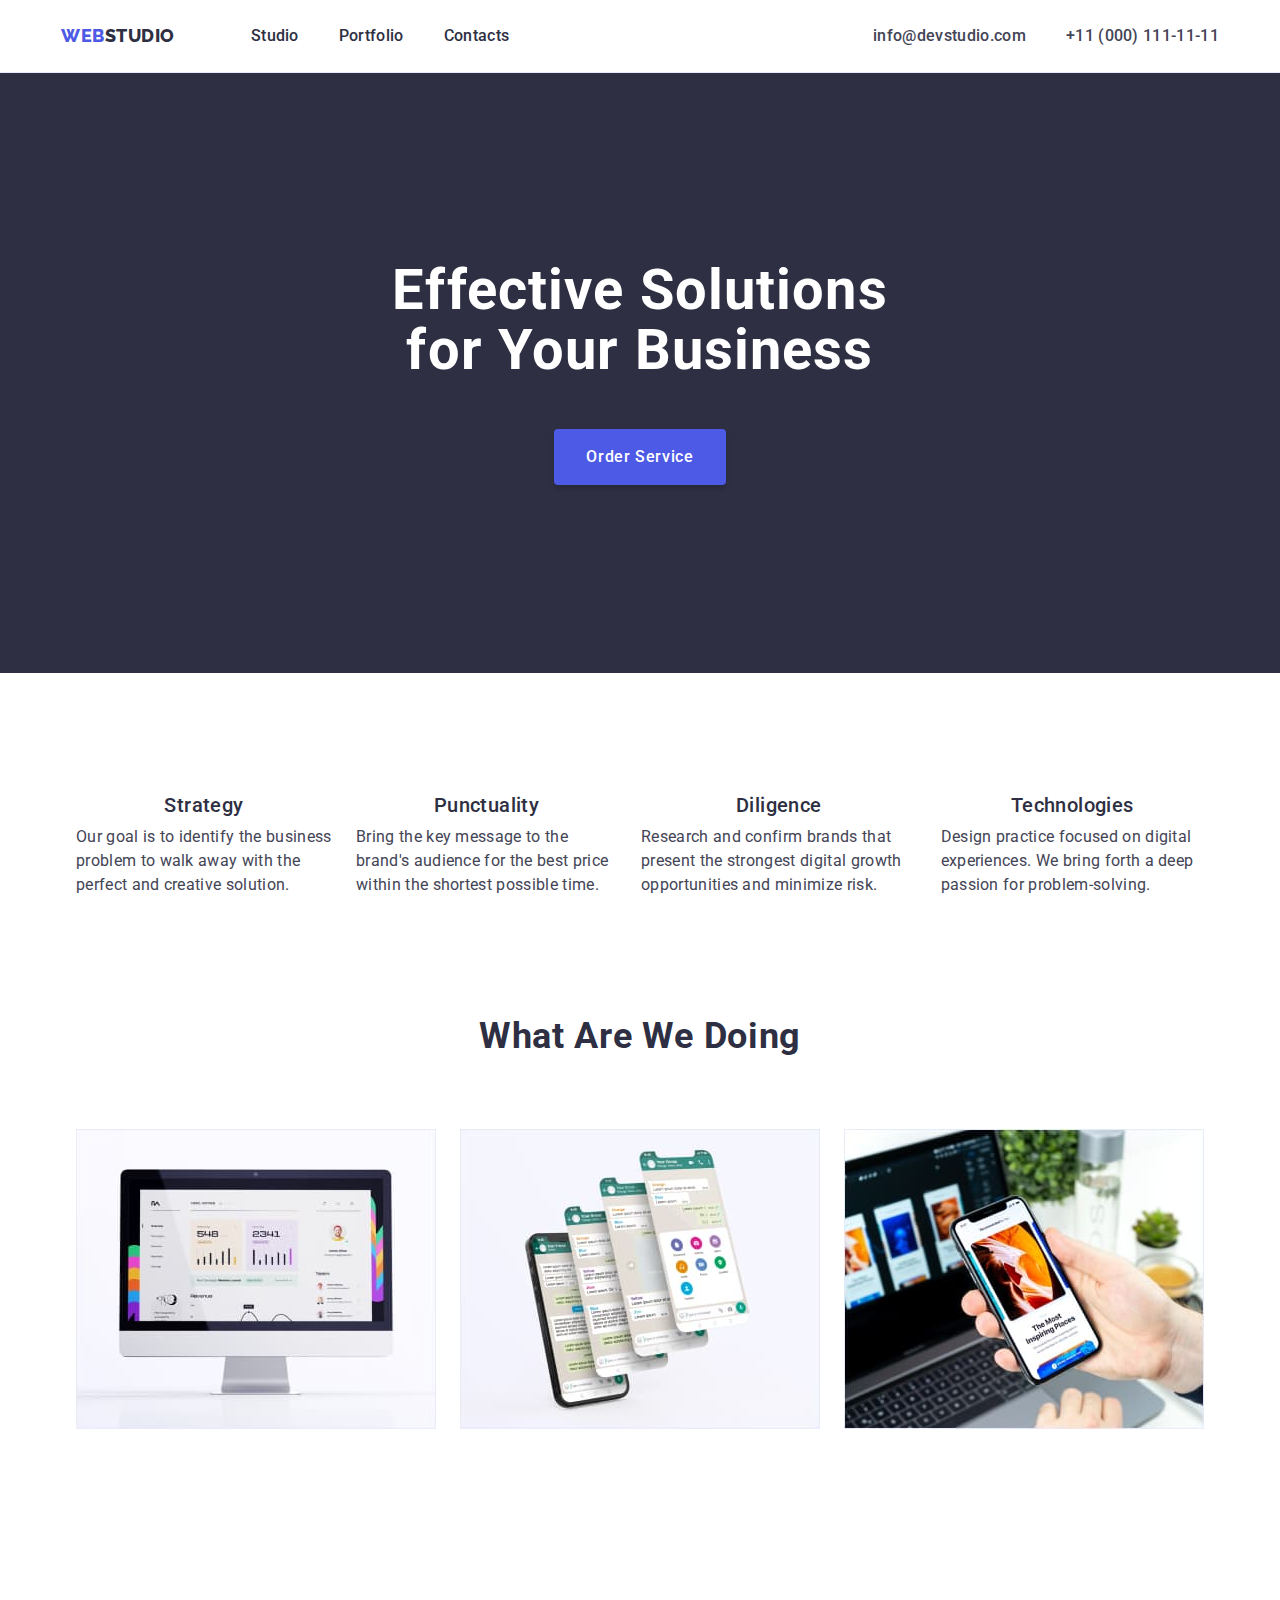
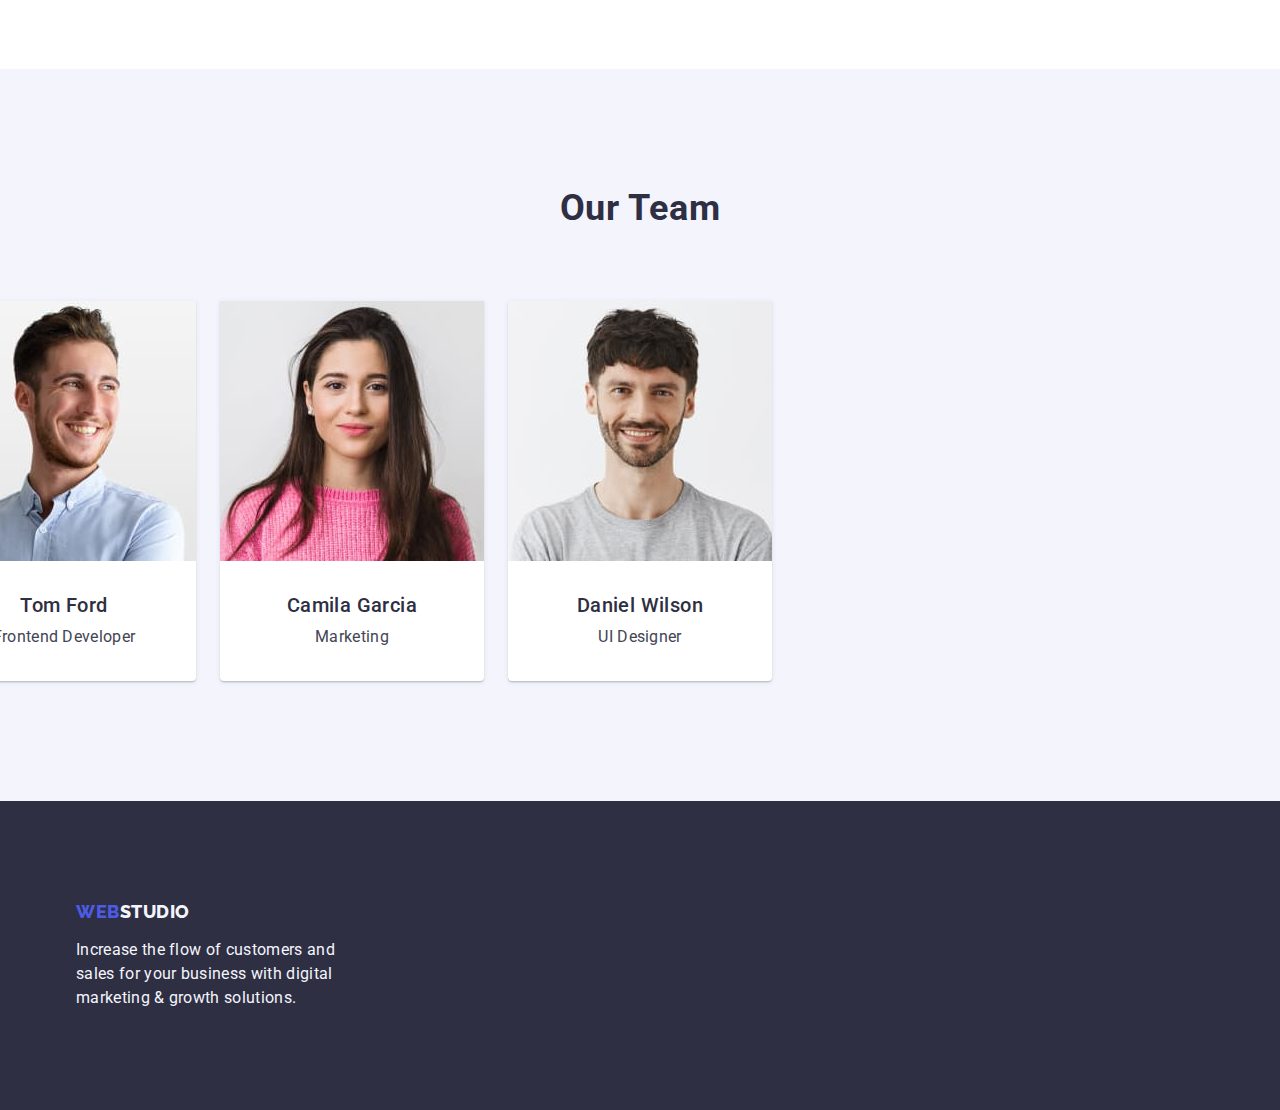
==== index.html @ 5cd938fa "copy footer and headre from index to portfolio" ====
<!DOCTYPE html>
<html lang="en">
  <head>
    <meta charset="UTF-8" />
    <meta name="viewport" content="width=device-width, initial-scale=1.0" />
    <title>Web Studio</title>
    <link
      rel="stylesheet"
      href="https://cdnjs.cloudflare.com/ajax/libs/modern-normalize/2.0.0/modern-normalize.min.css"
      integrity="sha512-4xo8blKMVCiXpTaLzQSLSw3KFOVPWhm/TRtuPVc4WG6kUgjH6J03IBuG7JZPkcWMxJ5huwaBpOpnwYElP/m6wg=="
      crossorigin="anonymous"
      referrerpolicy="no-referrer"
    />
    <link rel="stylesheet" href="./css/styles.css" />
    <link rel="preconnect" href="https://fonts.googleapis.com" />
    <link rel="preconnect" href="https://fonts.gstatic.com" crossorigin />
    <link
      href="https://fonts.googleapis.com/css2?family=Montserrat:wght@300;700&family=Raleway:wght@800&family=Roboto:wght@400;500;700;900&display=swap"
      rel="stylesheet"
    />
  </head>
  <body>
    <header class="header">
      <div class="container all-section header-div">
        <nav class="navi-div">
          <!--LOGO-->
          <a class="logo link" href="./index.html"
            >WEB<span class="logo-studio-header">Studio</span></a
          >

          <!--navigation menu-->

          <ul class="list menu-header-div">
            <li><a class="list-font link" href="./index.html">Studio</a></li>
            <li>
              <a class="list-font link" href="./portfolio.html">Portfolio</a>
            </li>
            <li><a class="list-font link" href="">Contacts</a></li>
          </ul>
        </nav>

        <!--Contact-->
        <address class="adress-list">
          <ul class="list address-flex">
            <li>
              <a class="link-font link" href="mailto:info@devstudio.com"
                >info@devstudio.com</a
              >
            </li>
            <li>
              <a class="link-font link" href="tel:+110001111111"
                >+11 (000) 111-11-11</a
              >
            </li>
          </ul>
        </address>
      </div>
    </header>
    <main>
      <!-- hero image -->
      <section class="section-hero">
        <div class="container">
          <h1 class="fontshone">Effective Solutions<br />for Your Business</h1>
          <button class="button button-position" type="button">
            Order Service
          </button>
        </div>
      </section>

      <!-- Section 1-->
      <section class="section-what-we-use">
        <div class="container all-section">
          <h2 class="visually-hidden">What we use</h2>
          <ul class="list list-section1-flex">
            <li class="li-what-we-use">
              <h3 class="fontshthre">Strategy</h3>
              <p class="p-font">
                Our goal is to identify the business problem to walk away with
                the perfect and creative solution.
              </p>
            </li>
            <li class="li-what-we-use">
              <h3 class="fontshthre">Punctuality</h3>
              <p class="p-font">
                Bring the key message to the brand's audience for the best price
                within the shortest possible time.
              </p>
            </li>
            <li class="li-what-we-use">
              <h3 class="fontshthre">Diligence</h3>
              <p class="p-font">
                Research and confirm brands that present the strongest digital
                growth opportunities and minimize risk.
              </p>
            </li>
            <li class="li-what-we-use">
              <h3 class="fontshthre">Technologies</h3>
              <p class="p-font">
                Design practice focused on digital experiences. We bring forth a
                deep passion for problem-solving.
              </p>
            </li>
          </ul>
        </div>
      </section>

      <!-- Section 2-->
      <section class="section-what-are-we-doing">
        <div class="container">
          <h2 class="fontshtwo">What are we doing</h2>
          <ul class="list list-section-two-flex">
            <li class="li-section-two-flex">
              <img
                src="./images/oldmc.jpg"
                alt="Old mac"
                width="360"
                height="300"
              />
            </li>
            <li class="li-section-two-flex">
              <img
                src="./images/samrtphone.jpg"
                alt="Smartphone with diffrent screens"
                width="360"
                height="300"
              />
            </li>
            <li class="li-section-two-flex">
              <img
                src="./images/smartandlap.jpg"
                alt="Laptop nnd smartphone"
                width="360"
                height="300"
              />
            </li>
          </ul>
        </div>
      </section>

      <!-- Section 3-->
      <section class="section-team">
        <div class="container all-section">
          <h2 class="fontshtwo">Our Team</h2>
          <ul class="list list-section-thre-flex">
            <li class="li-section-team list-section3-item-flex">
              <img
                src="./images/mark.jpg"
                alt="smiling dark-haired man with beard and mustache in blue shirt"
                width="264"
                height="260"
              />
              <div class="list-section-threflex-div">
                <h3 class="fontshthre fonts_name_section3">Mark Guerrero</h3>
                <p class="p-in-sectio3">Product Designer</p>
              </div>
            </li>
            <li class="li-section-team list-section3-item-flex">
              <img
                src="./images/tom.jpg"
                alt="smiling brunette in a blue shirt"
                width="264"
                height="260"
              />
              <div class="list-section-threflex-div">
                <h3 class="fontshthre fonts_name_section3">Tom Ford</h3>
                <p class="p-font p-in-sectio3">Frontend Developer</p>
              </div>
            </li>
            <li class="li-section-team list-section3-item-flex">
              <img
                src="./images/camila.jpg"
                alt="brunette with long hair falling to her shoulders in a pink sweater"
                width="264"
                height="260"
              />
              <div class="list-section-threflex-div">
                <h3 class="fontshthre fonts_name_section3">Camila Garcia</h3>
                <p class="p-font p-in-sectio3">Marketing</p>
              </div>
            </li>
            <li class="li-section-team list-section3-item-flex">
              <img
                src="./images/daniel.jpg"
                alt="a dark-haired man with facial hair in a gray T-shirt"
                width="264"
                height="260"
              />
              <div class="list-section-threflex-div">
                <h3 class="fontshthre fonts_name_section3">Daniel Wilson</h3>
                <p class="p-font p-in-sectio3">UI Designer</p>
              </div>
            </li>
          </ul>
        </div>
      </section>
    </main>
    <footer class="fooster-parameters">
      <!--LOGO-->
      <div class="container all-section">
        <a class="logo link-footer" href="./index.html"
          >WEB<span class="logo-studio-fooster">Studio</span></a
        >
        <p class="p-font-fooster">
          Increase the flow of customers and<br />
          sales for your business with digital<br />
          marketing & growth solutions.
        </p>
      </div>
    </footer>
  </body>
</html>
---- css/styles.css ----
:root{
    --color-text:#434455;
    --color-primary-brand: #4D5AE5;
    --color-ressed-state: #404BBF;
    --color-dark:#2E2F42;
    --color-success: #31D0AA;
    --color-subtle-text:#8E8F99;
    --color-accent:#E7E9FC;
    --color-light:#F4F4FD;
    --color-modal-overlay:#2E2F42;
    --color-white-background:#FFFFFF;
    --color-modal-background: #FCFCFC;
    --color-naigation: var(--color-text);
    --color-naigation-action: var(--color-ressed-state);
    --color-filter-button-text: var(--color-primary-brand);
    --color-filter-button-background: var(--color-light);
    --color-tel-and-mail:#434455;
    --color-hover-tel-and-mail: #404BBF;
    --color-links: #2E2F42;
    --color-active-links: #404BBF;
    --color-buttons-text: white;
    --color-buttons-background: #4D5AE5;
    --color-active-buttons-background: #404BBF;
}

* {
    box-sizing: border-box;
    margin: 0;
    padding: 0;
}

body {
    font-family: "Roboto", sans-serif;
    color: var(--color-text);
    background-color: var(--color-white-background);
    text-decoration: none;
}

img {
    display: block;
}

ul,
ol {
    list-style: none;
    margin: 0;
    padding-left: 0;
}
.address-flex{
    display: flex;
    align-items: center;
    justify-content: space-between;
    gap: 40px;
}
.adress-list {
    font-style: normal;
}

.all-section {
    margin: 0px;
    padding-top: 120px;
    padding-bottom: 120px;
}

.button {
    color: var(--color-buttons-text);
    background-color: var(--color-buttons-background);
    font-family: "Roboto", sans-serif;
    font-weight: 500;
    font-size: 16px;
    line-height: 1.5;
    letter-spacing: 0.04em;

}

.button:hover,
.button:focus {
    cursor: pointer;
    background-color: var(--color-active-buttons-background);
}
.button-position{
    display: block;
    min-width: 169px;
    min-height: 56px;
    border: none;
    padding: 16px 32px;
    gap: 10px;
    border-radius: 4px;
    box-shadow: 0px 4px 4px 0px rgba(0, 0, 0, 0.15);
    margin: 48px auto 0 auto;
    cursor: pointer;


    
}

.contacts-telephone-mail {
    font-weight: 500;
    font-size: 16px;
    line-height: 1.5;
    letter-spacing: 0.02em;
    color: var(--color-dark);
}

.contacts-telephone-mail:hover,
.contacts-telephone-mail:focus {
    color: var(--color-hover-tel-and-mail);
}

.container {
    width: 1158px;
    margin: 0 auto;
    padding: 0 15px;
}

.filters-buttons {
    font-family: "Roboto", sans-serif;
    color: var(--color-filter-button-text);
    background-color: var(--color-filter-button-background);
    font-size: 16px;
    line-height: 1.5;
    font-weight: 500;
    letter-spacing: 0.04em;
    text-align: center;
    cursor: pointer;
    padding: 12px 24px;

    border-radius: 4px;
    border: 1px solid var(--CORNFLOWER, #E7E9FC);
   
}

.filters-buttons:hover,
.filters-buttons:focus {
    cursor: pointer;
    color: var(--color-buttons-text);
    background-color: var(--color-active-buttons-background);
    box-shadow: 0px 4px 4px 0px rgba(0, 0, 0, 0.15);
}

.filters-flex{
    display:flex;
    gap:24px;
    justify-content: center;
    padding-bottom: 72px;
}

.fontshone {
    color: var(--color-buttons-text);
    font-weight: 700;
    font-size: 56px;
    line-height: 1.07;
    text-align: center;
    letter-spacing: 0.02em;
    max-width: 496px;
    margin: auto;
    

}

.fontshtwo {
    font-size: 36px;
    line-height: 1.11;
    text-align: center;
    letter-spacing: 0.02em;
    text-transform: capitalize;
    color: var(--color-dark);
    margin-bottom: 72px;
}

.fontshthre {
    font-weight: 500;
    font-size: 20px;
    line-height: 1.2;
    letter-spacing: 0.02em;
    color: var(--color-dark);
    margin-bottom: 8px;
    text-align: center;
}
.fonts-in-title-card,
.fonts_name_section3{
   /* padding-top: 32px;*/
    text-align: center;
}

.fooster-parameters {
    background-color: var(--color-dark);
    padding: 100px 0;
}
.header{
    border-bottom: 1px solid var(--CORNFLOWER, #E7E9FC);
}
.header-div{
    display: flex;
    height: 72px;
    padding: 0px;
    align-items: center;
    justify-content: space-between;
    gap: 332px;
    background: var(--WHITE, #FFF);
}

.li-section-team {
    background-color: var(--color-white-background);
}
.li-what-we-use {
    font-size: 16px;
    line-height: 1.5;
    letter-spacing: 0.02em;
    color: var(--color-text);
    width: calc((100%-72px)/4);
}

.li-section-two-flex{
    width: calc((100%-48px)/3);
}

.link {
    text-decoration: none;
    
}
.link-font {
    font-weight: 500;
    font-size: 16px;
    line-height: 1.5;
    letter-spacing: 0.02em;
    color: var(--color-tel-and-mail);
}

.link-font:focus,
.link-font:hover {
    color: var(--color-hover-tel-and-mail);
}
.link-footer{
    text-decoration: none;
    margin-bottom: 16px;
}
.list {
    list-style-type: none;
}
.list-card{
    border: 1px solid var(--CORNFLOWER, #E7E9FC);
}

.list-font {
    font-weight: 500;
    font-size: 16px;
    line-height: 1.5;
    letter-spacing: 0.02em;
    color: var(--color-dark);
}

.list-font:focus,
.list-font:hover {
    color: var(--color-ressed-state)
}

.list-portfolio-flex{
    display: flex;
    gap: 24px;
    flex-wrap: wrap;
    justify-content: center;

}

.list-section1-flex{
    display: flex;
    justify-content: space-between;
    padding-bottom: 0;
    gap:24px;

}

.list-section-two-flex{
    display: flex;
    gap:24px;
    justify-content: center; 
    padding-bottom: 120px;
}

.list-section-thre-flex{
    display: flex;
    width: calc((100% - 72px) / 4);
    gap: 24px;
    justify-content: center;
    
}
.list-section-threflex-div{
    padding: 32px 0;

}
.list-section3-item-flex{
    display: block;
    border-radius: 0px 0px 4px 4px;
    background: var(--color-white-background);
    box-shadow: 0px 2px 1px 0px rgba(46, 47, 66, 0.08), 0px 1px 1px 0px rgba(46, 47, 66, 0.16), 0px 1px 6px 0px rgba(46, 47, 66, 0.08);
}

.logo {
    font-family: 'Raleway', sans-serif;
    font-size: 18px;
    font-weight: 800;
    line-height: 1.17;
    letter-spacing: 0.03em;
    text-transform: uppercase;

    display: inline-block;
    color: var(--color-primary-brand);
    margin-right: 76px;


}

.logo-studio-header {
    color: var(--color-dark);
}

.logo-studio-fooster {
    color: var(--color-light);
}

.menu-header-div{
        display: inline-flex;
        align-items: flex-start;
        gap: 40px;
}


.navi-div{
    display: inline-flex;
    align-items: center;
    justify-content: space-between;
    padding: 24px 0;
    /*gap: 76px;*/
}



.p-font{
    color: var(--color-text);
    line-height: 1.5;
    letter-spacing: 0.02em;
}

.p-font-fooster{
    color: var(--color-light);
    line-height: 1.5;
    letter-spacing: 0.02em;
}

.p-in-card{
    padding-bottom: 32px;
    text-align: center;
}
.p-in-sectio3{
    color: var(--color-text);
    line-height: 1.5;
    letter-spacing: 0.02em;
    /*padding-bottom: 32px;*/
    text-align: center;
}
.section-hero {
     background-color: var(--color-dark);
     padding: 188px 0;
 
}
.section-team {
    background-color: var(--color-light);
    padding: 120px 0;
}

.section-what-are-we-doing{
    padding-bottom: 120px;
}
.section-what-we-use{
    padding: 120px 0;
}

.visually-hidden:not(:focus):not(:active) {
    clip: rect(0 0 0 0);
    clip-path: inset(100%);
    height: 1px;
    overflow: hidden;
    position: absolute;
    white-space: nowrap;
    width: 1px;
}
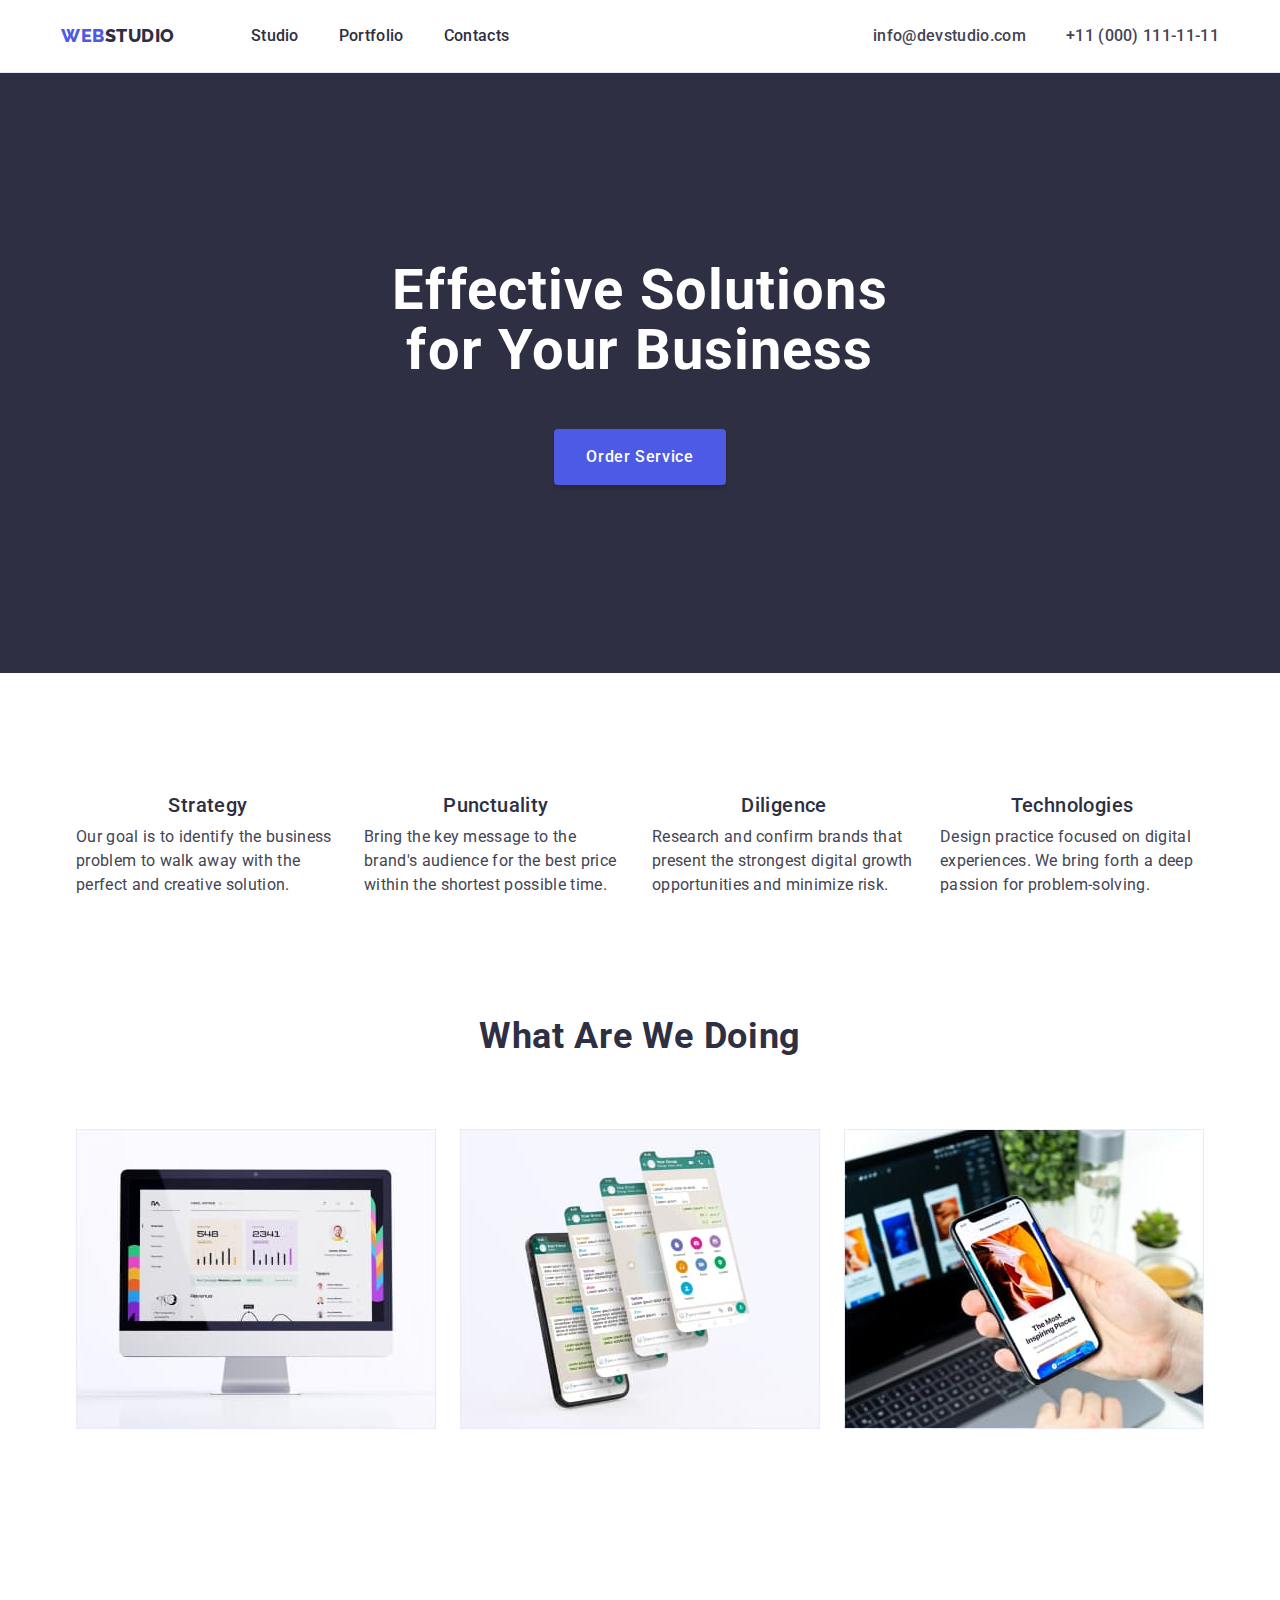
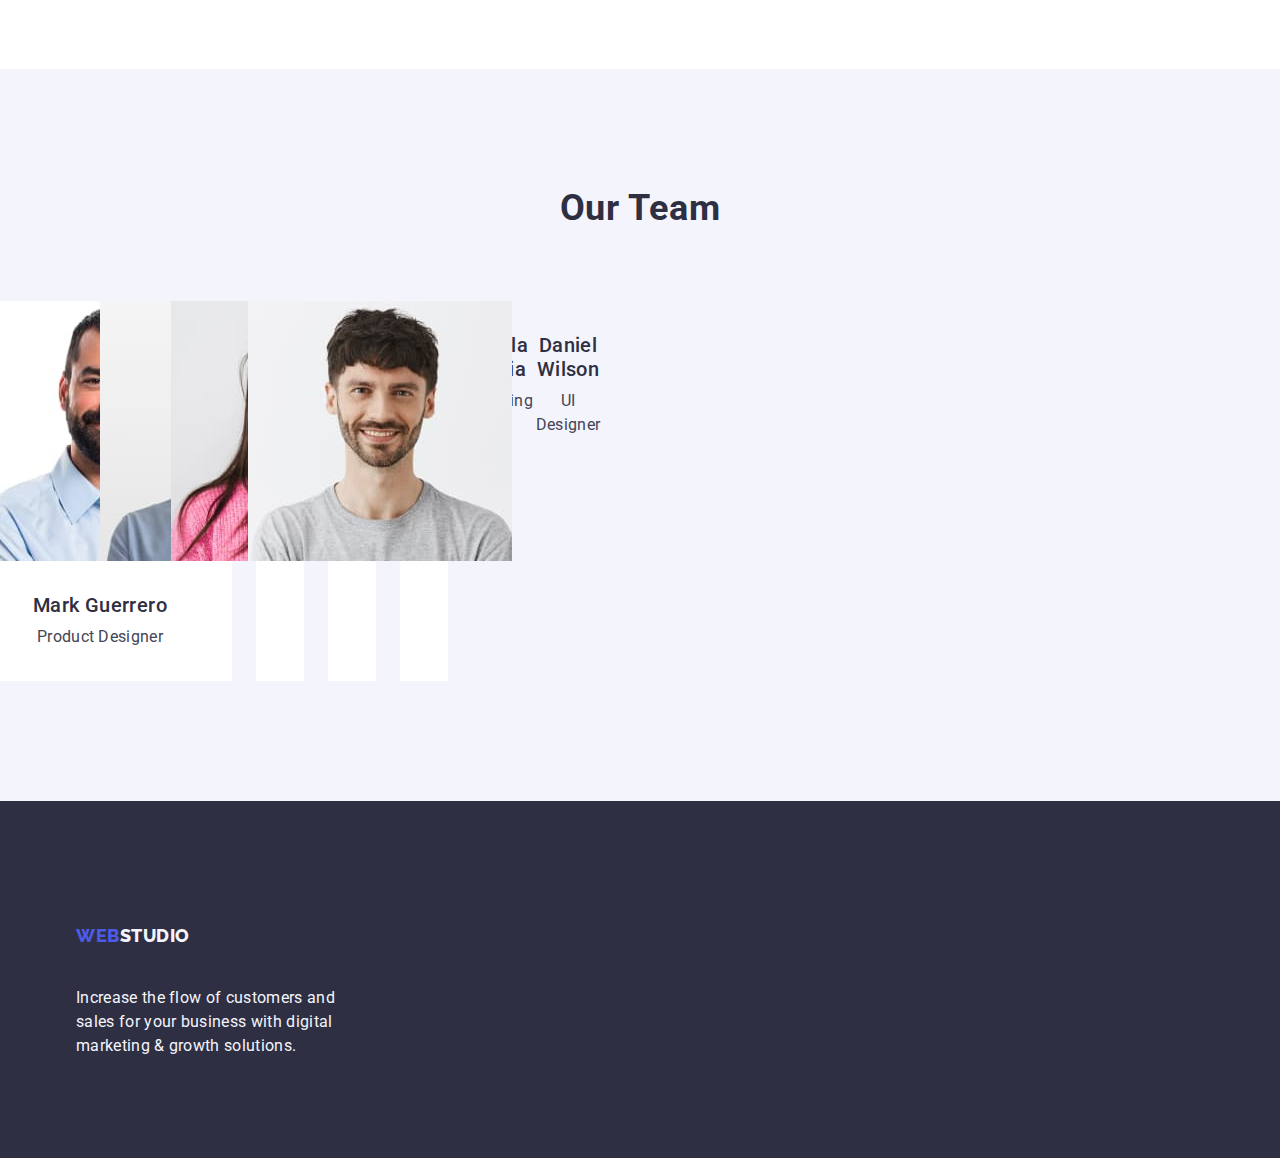
==== commit 9f05b076: "change parameters calc" ====
--- a/index.html
+++ b/index.html
@@ -71,7 +71,7 @@
       <section class="section-what-we-use">
         <div class="container all-section">
           <h2 class="visually-hidden">What we use</h2>
-          <ul class="list list-section1-flex">
+          <ul class="list list-section-one-flex">
             <li class="li-what-we-use">
               <h3 class="fontshthre">Strategy</h3>
               <p class="p-font">
@@ -154,7 +154,7 @@
                 <p class="p-in-sectio3">Product Designer</p>
               </div>
             </li>
-            <li class="li-section-team list-section3-item-flex">
+            <li class="li-section-team list-section-thre-flex">
               <img
                 src="./images/tom.jpg"
                 alt="smiling brunette in a blue shirt"
@@ -166,7 +166,7 @@
                 <p class="p-font p-in-sectio3">Frontend Developer</p>
               </div>
             </li>
-            <li class="li-section-team list-section3-item-flex">
+            <li class="li-section-team list-section-thre-flex">
               <img
                 src="./images/camila.jpg"
                 alt="brunette with long hair falling to her shoulders in a pink sweater"
@@ -178,7 +178,7 @@
                 <p class="p-font p-in-sectio3">Marketing</p>
               </div>
             </li>
-            <li class="li-section-team list-section3-item-flex">
+            <li class="li-section-team list-section-thre-flex">
               <img
                 src="./images/daniel.jpg"
                 alt="a dark-haired man with facial hair in a gray T-shirt"
--- a/css/styles.css
+++ b/css/styles.css
@@ -208,11 +208,11 @@
     line-height: 1.5;
     letter-spacing: 0.02em;
     color: var(--color-text);
-    width: calc((100%-72px)/4);
+    width: calc((100% - 72px) / 4);
 }
 
 .li-section-two-flex{
-    width: calc((100%-48px)/3);
+    width: calc((100% - 48px) / 3);
 }
 
 .link {
@@ -263,7 +263,7 @@
 
 }
 
-.list-section1-flex{
+.list-section-one-flex{
     display: flex;
     justify-content: space-between;
     padding-bottom: 0;
@@ -289,11 +289,12 @@
     padding: 32px 0;
 
 }
-.list-section3-item-flex{
+.list-section-thre-item-flex{
     display: block;
     border-radius: 0px 0px 4px 4px;
     background: var(--color-white-background);
     box-shadow: 0px 2px 1px 0px rgba(46, 47, 66, 0.08), 0px 1px 1px 0px rgba(46, 47, 66, 0.16), 0px 1px 6px 0px rgba(46, 47, 66, 0.08);
+    width: calc((100% - 72px) / 4);
 }
 
 .logo {
@@ -307,6 +308,7 @@
     display: inline-block;
     color: var(--color-primary-brand);
     margin-right: 76px;
+    padding: 24px 0;
 
 
 }
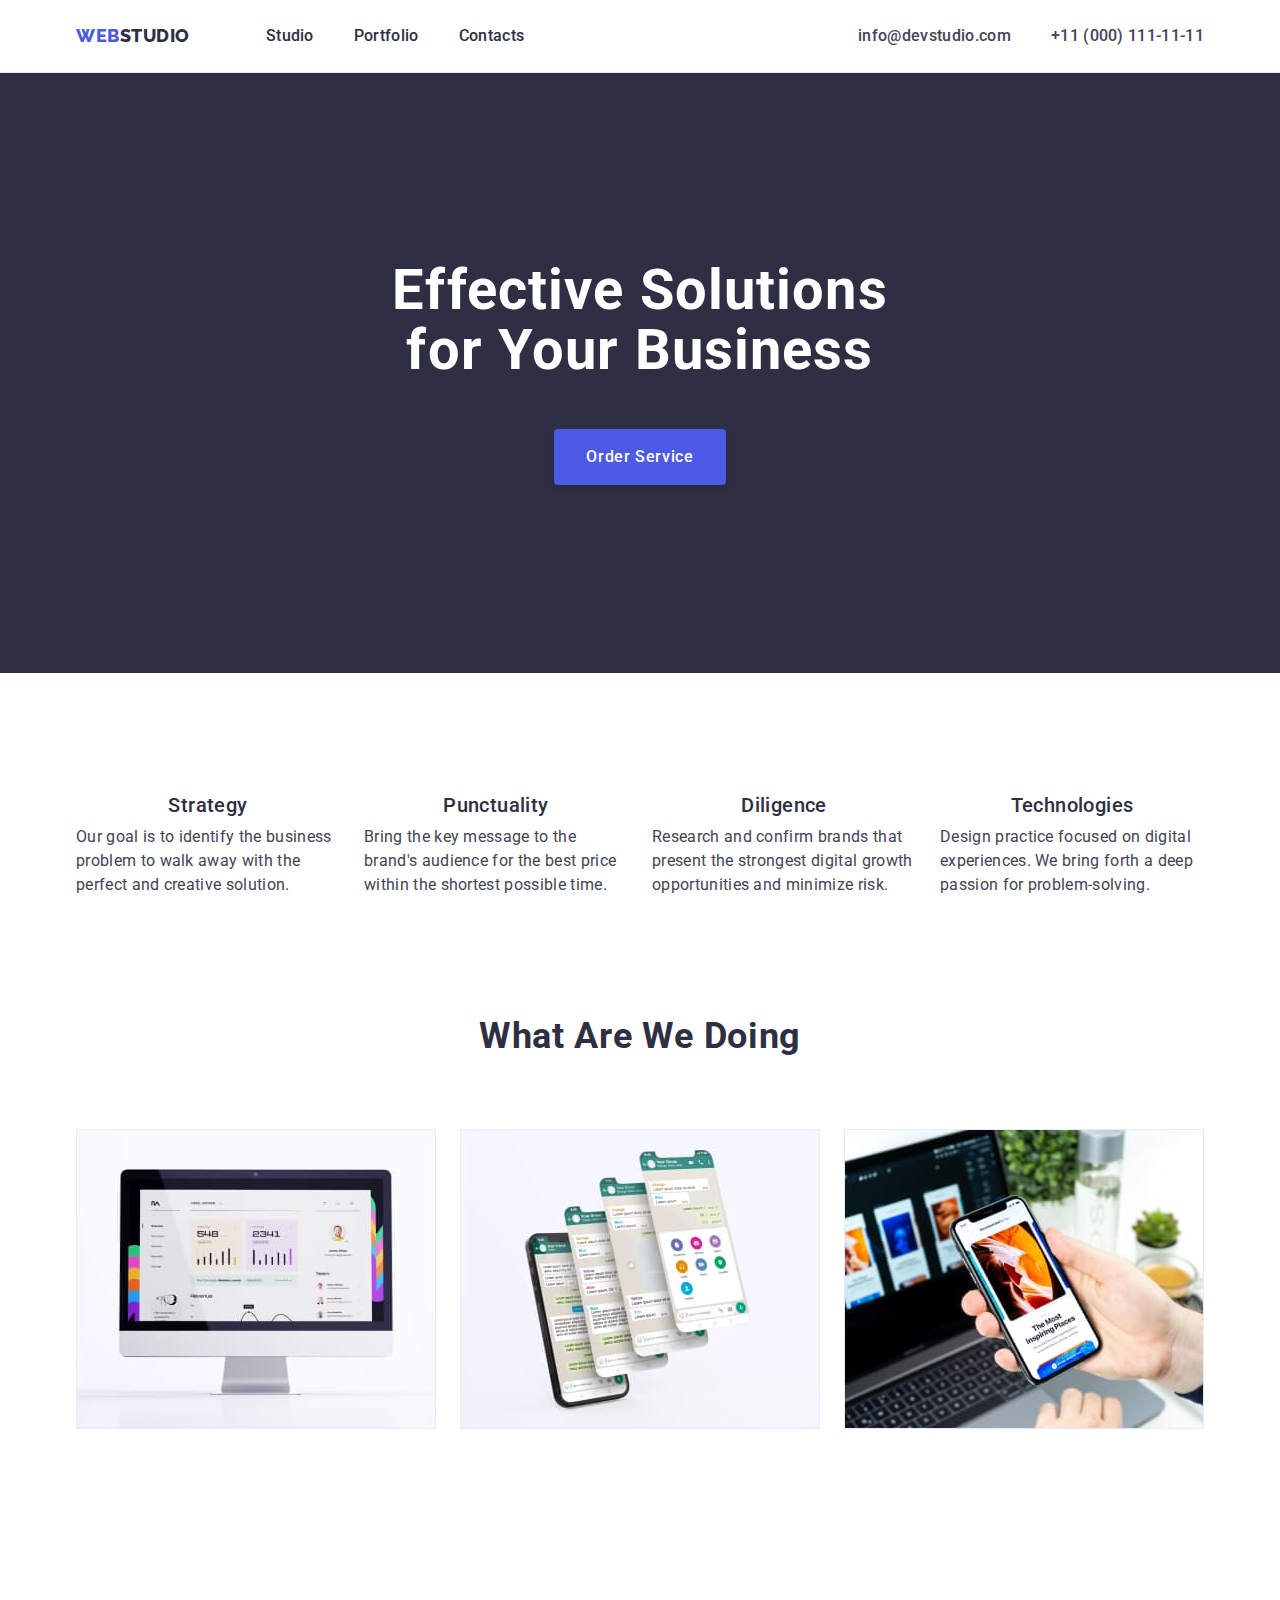
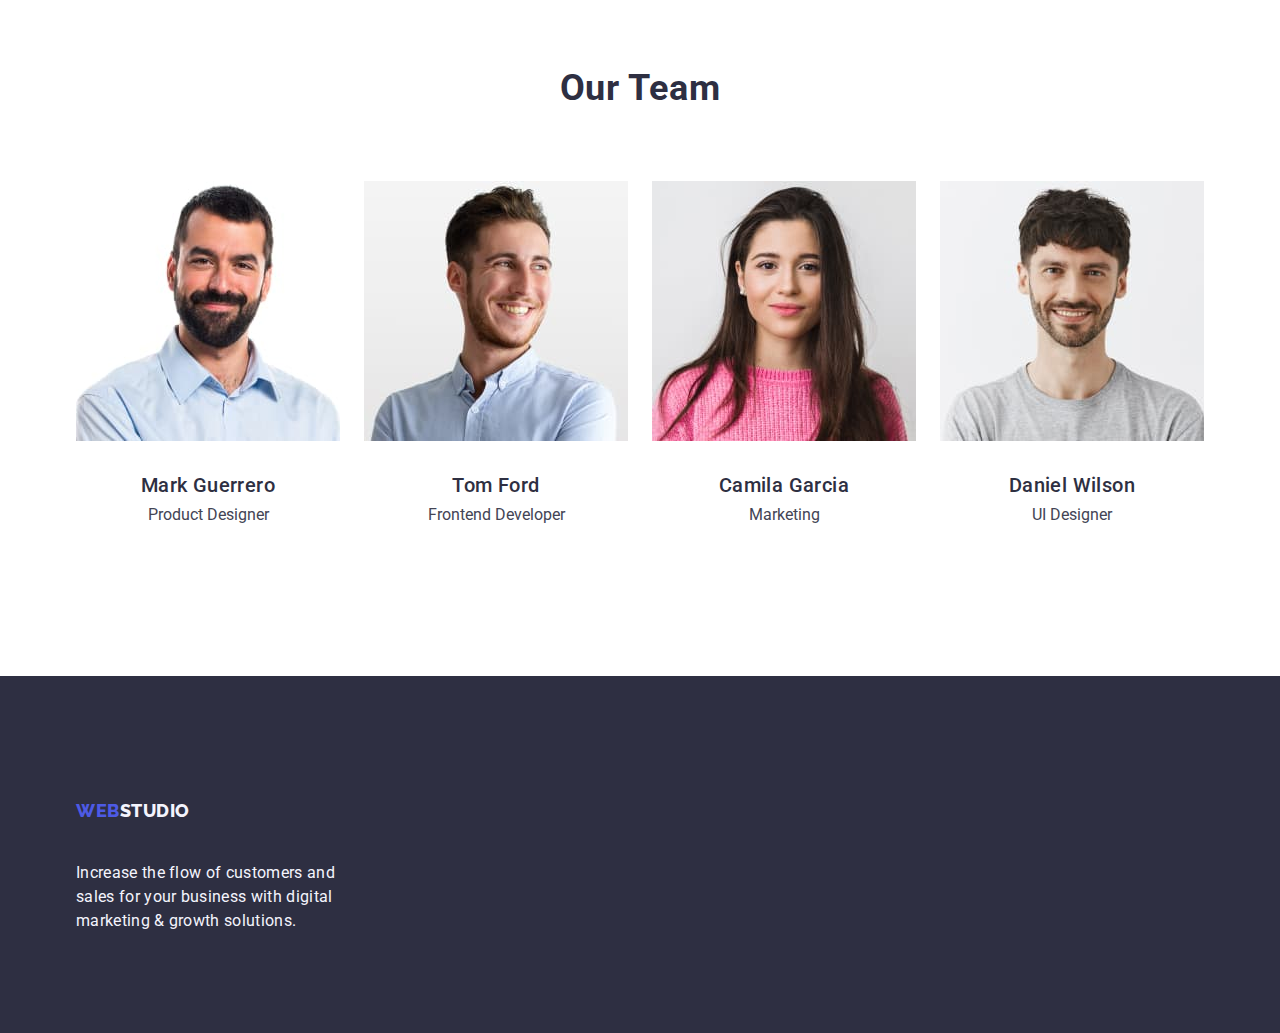
==== commit 41a0aa2f: "Index change css code" ====
--- a/index.html
+++ b/index.html
@@ -70,7 +70,9 @@
       <!-- Section 1-->
       <section class="section-what-we-use">
         <div class="container all-section">
-          <h2 class="visually-hidden">What we use</h2>
+          <div class="visually-hidden">
+            <h2>What we use</h2>
+          </div>
           <ul class="list list-section-one-flex">
             <li class="li-what-we-use">
               <h3 class="fontshthre">Strategy</h3>
@@ -137,20 +139,84 @@
         </div>
       </section>
 
+      <section class="team-section all-section">
+        <div class="container">
+          <h2 class="fontshtwo">Our Team</h2>
+          <ul class="team-gallery-grid flex-grid">
+            <li class="team-li-flex-grid">
+              <img
+                src="./images/mark.jpg"
+                alt="smiling dark-haired man with beard and mustache in blue shirt"
+                width="264"
+                height="260"
+              />
+              <div class="team-div-li-felx-grid">
+                <h3 class="fontshthre team-h3-div-li-flex-grid">
+                  Mark Guerrero
+                </h3>
+                <p class="team-p-div-li-felx-grid">Product Designer</p>
+              </div>
+            </li>
+            <li class="team-li-flex-grid">
+              <img
+                src="./images/tom.jpg"
+                alt="smiling brunette in a blue shirt"
+                width="264"
+                height="260"
+              />
+              <div class="team-div-li-felx-grid">
+                <h3 class="fontshthre fonts_name_section-thre">Tom Ford</h3>
+                <p class="team-p-div-li-felx-grid">Frontend Developer</p>
+              </div>
+            </li>
+            <li class="team-li-flex-grid">
+              <img
+                src="./images/camila.jpg"
+                alt="brunette with long hair falling to her shoulders in a pink sweater"
+                width="264"
+                height="260"
+              />
+              <div class="team-div-li-felx-grid">
+                <h3 class="fontshthre fonts_name_section-thre">
+                  Camila Garcia
+                </h3>
+                <p class="team-p-div-li-felx-grid">Marketing</p>
+              </div>
+            </li>
+            <li class="team-li-flex-grid">
+              <img
+                src="./images/daniel.jpg"
+                alt="a dark-haired man with facial hair in a gray T-shirt"
+                width="264"
+                height="260"
+              />
+              <div class="team-div-li-felx-grid">
+                <h3 class="fontshthre fonts_name_section-thre">
+                  Daniel Wilson
+                </h3>
+                <p class="team-p-div-li-felx-grid">UI Designer</p>
+              </div>
+            </li>
+          </ul>
+        </div>
+      </section>
+
       <!-- Section 3-->
-      <section class="section-team">
+      <!-- <section class="section-team">
         <div class="container all-section">
           <h2 class="fontshtwo">Our Team</h2>
           <ul class="list list-section-thre-flex">
-            <li class="li-section-team list-section3-item-flex">
+            <li class="li-section-team list-section-thre-flex">
               <img
                 src="./images/mark.jpg"
                 alt="smiling dark-haired man with beard and mustache in blue shirt"
                 width="264"
                 height="260"
               />
-              <div class="list-section-threflex-div">
-                <h3 class="fontshthre fonts_name_section3">Mark Guerrero</h3>
+              <div class="list-section-thre-flex-div">
+                <h3 class="fontshthre fonts_name_section-thre">
+                  Mark Guerrero
+                </h3>
                 <p class="p-in-sectio3">Product Designer</p>
               </div>
             </li>
@@ -161,8 +227,8 @@
                 width="264"
                 height="260"
               />
-              <div class="list-section-threflex-div">
-                <h3 class="fontshthre fonts_name_section3">Tom Ford</h3>
+              <div class="list-section-thre-flex-div">
+                <h3 class="fontshthre fonts_name_section-thre">Tom Ford</h3>
                 <p class="p-font p-in-sectio3">Frontend Developer</p>
               </div>
             </li>
@@ -173,8 +239,10 @@
                 width="264"
                 height="260"
               />
-              <div class="list-section-threflex-div">
-                <h3 class="fontshthre fonts_name_section3">Camila Garcia</h3>
+              <div class="list-section-thre-flex-div">
+                <h3 class="fontshthre fonts_name_section-thre">
+                  Camila Garcia
+                </h3>
                 <p class="p-font p-in-sectio3">Marketing</p>
               </div>
             </li>
@@ -185,15 +253,17 @@
                 width="264"
                 height="260"
               />
-              <div class="list-section-threflex-div">
-                <h3 class="fontshthre fonts_name_section3">Daniel Wilson</h3>
+              <div class="list-section-thre-flex-div">
+                <h3 class="fontshthre fonts_name_section-thre">
+                  Daniel Wilson
+                </h3>
                 <p class="p-font p-in-sectio3">UI Designer</p>
               </div>
             </li>
           </ul>
         </div>
       </section>
-    </main>
+    --></main>
     <footer class="fooster-parameters">
       <!--LOGO-->
       <div class="container all-section">
--- a/css/styles.css
+++ b/css/styles.css
@@ -126,7 +126,7 @@
     padding: 12px 24px;
 
     border-radius: 4px;
-    border: 1px solid var(--CORNFLOWER, #E7E9FC);
+    border: 1px solid var(--color-accent, #E7E9FC);
    
 }
 
@@ -177,8 +177,7 @@
     margin-bottom: 8px;
     text-align: center;
 }
-.fonts-in-title-card,
-.fonts_name_section3{
+.fonts-in-title-card{
    /* padding-top: 32px;*/
     text-align: center;
 }
@@ -188,21 +187,21 @@
     padding: 100px 0;
 }
 .header{
-    border-bottom: 1px solid var(--CORNFLOWER, #E7E9FC);
+    border-bottom: 1px solid var(--color-accent, #E7E9FC);
 }
 .header-div{
     display: flex;
     height: 72px;
-    padding: 0px;
     align-items: center;
     justify-content: space-between;
     gap: 332px;
-    background: var(--WHITE, #FFF);
-}
-
+    background: var(--color-white-background, #FFF);
+}
+/*
 .li-section-team {
     background-color: var(--color-white-background);
-}
+}*/
+
 .li-what-we-use {
     font-size: 16px;
     line-height: 1.5;
@@ -239,7 +238,7 @@
     list-style-type: none;
 }
 .list-card{
-    border: 1px solid var(--CORNFLOWER, #E7E9FC);
+    border: 1px solid var(--color-accent, #E7E9FC);
 }
 
 .list-font {
@@ -248,6 +247,8 @@
     line-height: 1.5;
     letter-spacing: 0.02em;
     color: var(--color-dark);
+    padding: 24px 0;
+
 }
 
 .list-font:focus,
@@ -277,25 +278,27 @@
     justify-content: center; 
     padding-bottom: 120px;
 }
-
+/*
 .list-section-thre-flex{
     display: flex;
     width: calc((100% - 72px) / 4);
     gap: 24px;
     justify-content: center;
     
-}
-.list-section-threflex-div{
+}*/
+/*
+.list-section-thre-flex-div{
     padding: 32px 0;
 
-}
+}*/
+
+/*
 .list-section-thre-item-flex{
     display: block;
     border-radius: 0px 0px 4px 4px;
     background: var(--color-white-background);
     box-shadow: 0px 2px 1px 0px rgba(46, 47, 66, 0.08), 0px 1px 1px 0px rgba(46, 47, 66, 0.16), 0px 1px 6px 0px rgba(46, 47, 66, 0.08);
-    width: calc((100% - 72px) / 4);
-}
+   }*/
 
 .logo {
     font-family: 'Raleway', sans-serif;
@@ -354,13 +357,16 @@
     padding-bottom: 32px;
     text-align: center;
 }
+
+/*
 .p-in-sectio3{
     color: var(--color-text);
     line-height: 1.5;
     letter-spacing: 0.02em;
-    /*padding-bottom: 32px;*/
-    text-align: center;
-}
+    text-align: center;
+}
+*/
+
 .section-hero {
      background-color: var(--color-dark);
      padding: 188px 0;
@@ -377,6 +383,49 @@
 .section-what-we-use{
     padding: 120px 0;
 }
+.flex-grid {
+    --col-count: 3;
+    --gap-cont: calc(var(--col-count)-1);
+    --gap: 24px;
+
+    display: flex;
+    flex-wrap: wrap;
+    gap: var(--gap);
+}
+.team-section{
+    padding-top: 0;
+}
+
+.team-gallery-flex-grid{
+    --col-cont: 4;
+    width: 100%;
+    max-width: 100%;
+    height: auto;
+
+
+}
+.flex-grid > li {
+    flex-basis: calc((100% - var(--gap-cont) * var(--gap))/var(--col-count));
+    border-radius: 0px 0px 4px 4px;
+}
+.team-li-flex-grid{
+    flex-basis: calc((100% - var(--gap-cont) * var(--gap))/var(--col-count));
+    border-radius: 0px 0px 4px 4px;
+}
+
+
+.team-div-li-felx-grid {
+    padding: 32px 0px;
+
+}
+.team-h3-div-li-flex-grid {
+    text-align: center;
+    margin-bottom: 8px;
+}
+.team-p-div-li-felx-grid {
+    text-align: center;
+}
+
 
 .visually-hidden:not(:focus):not(:active) {
     clip: rect(0 0 0 0);
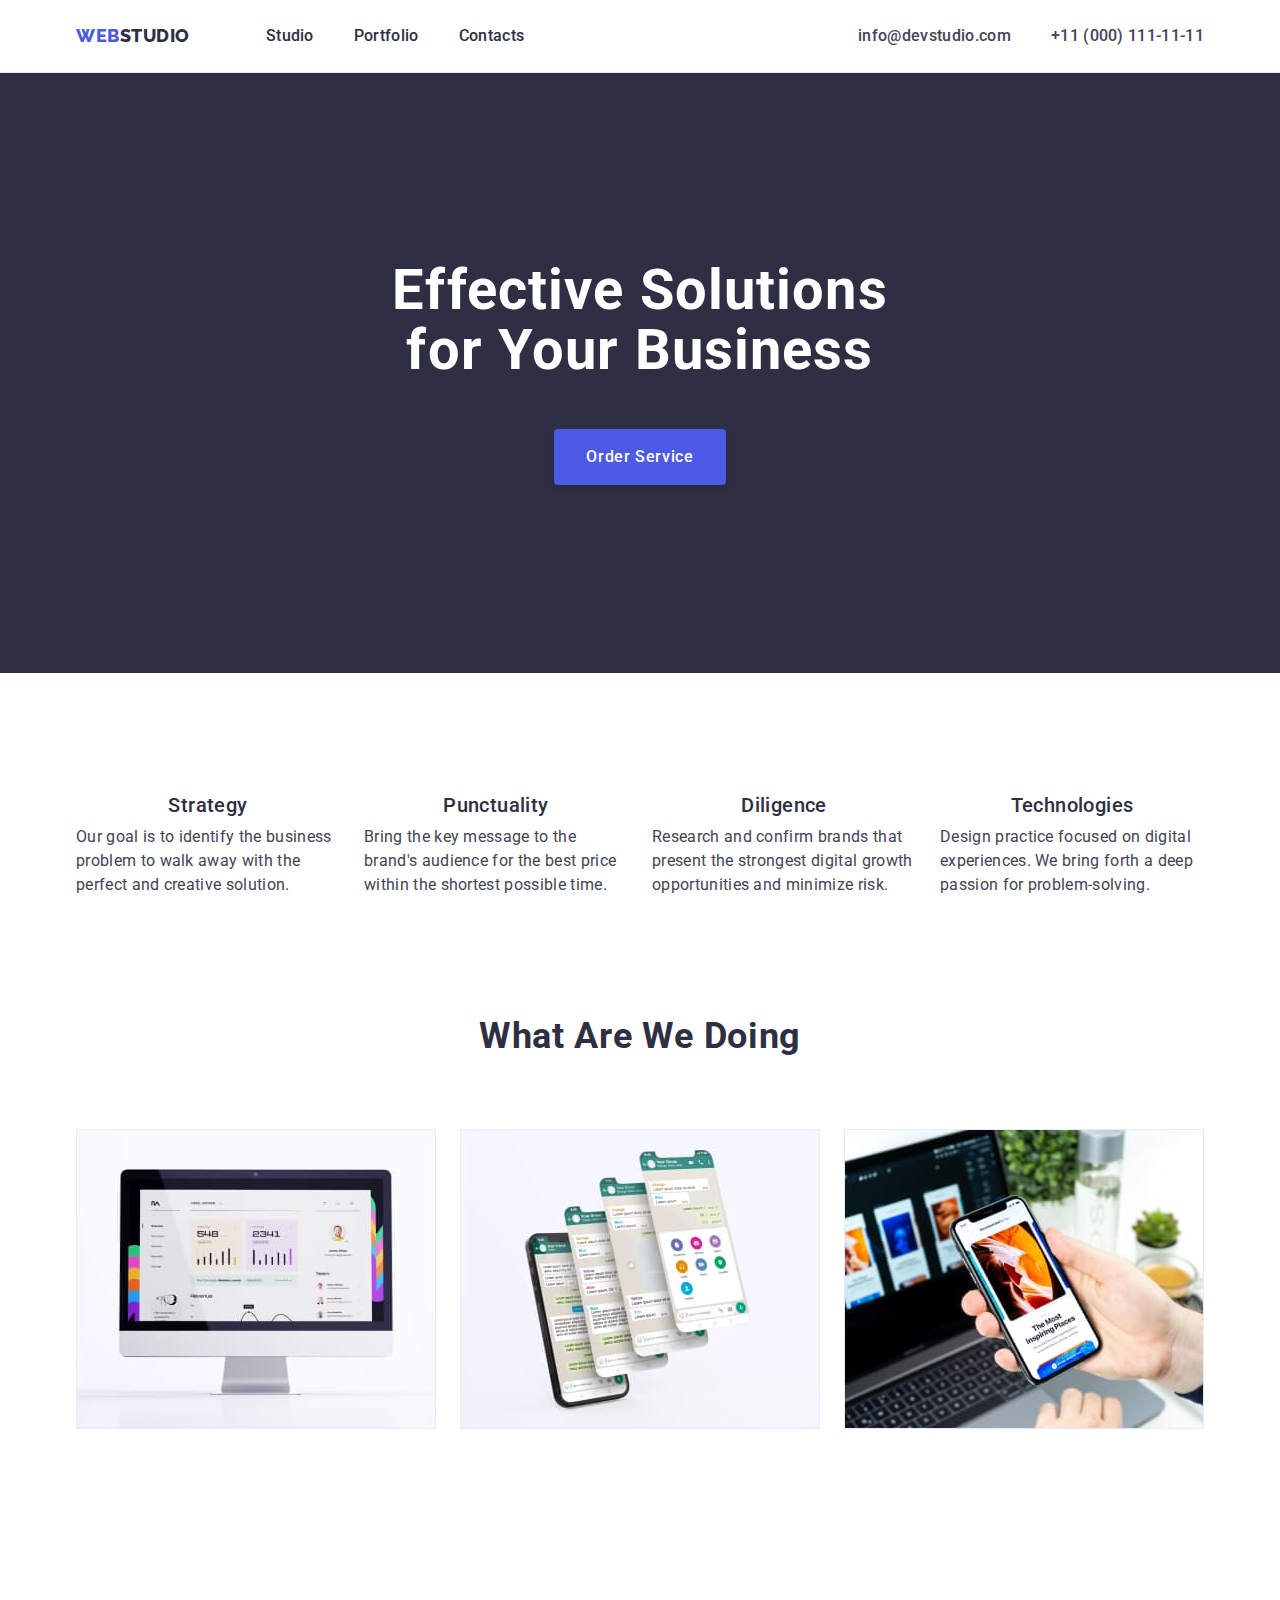
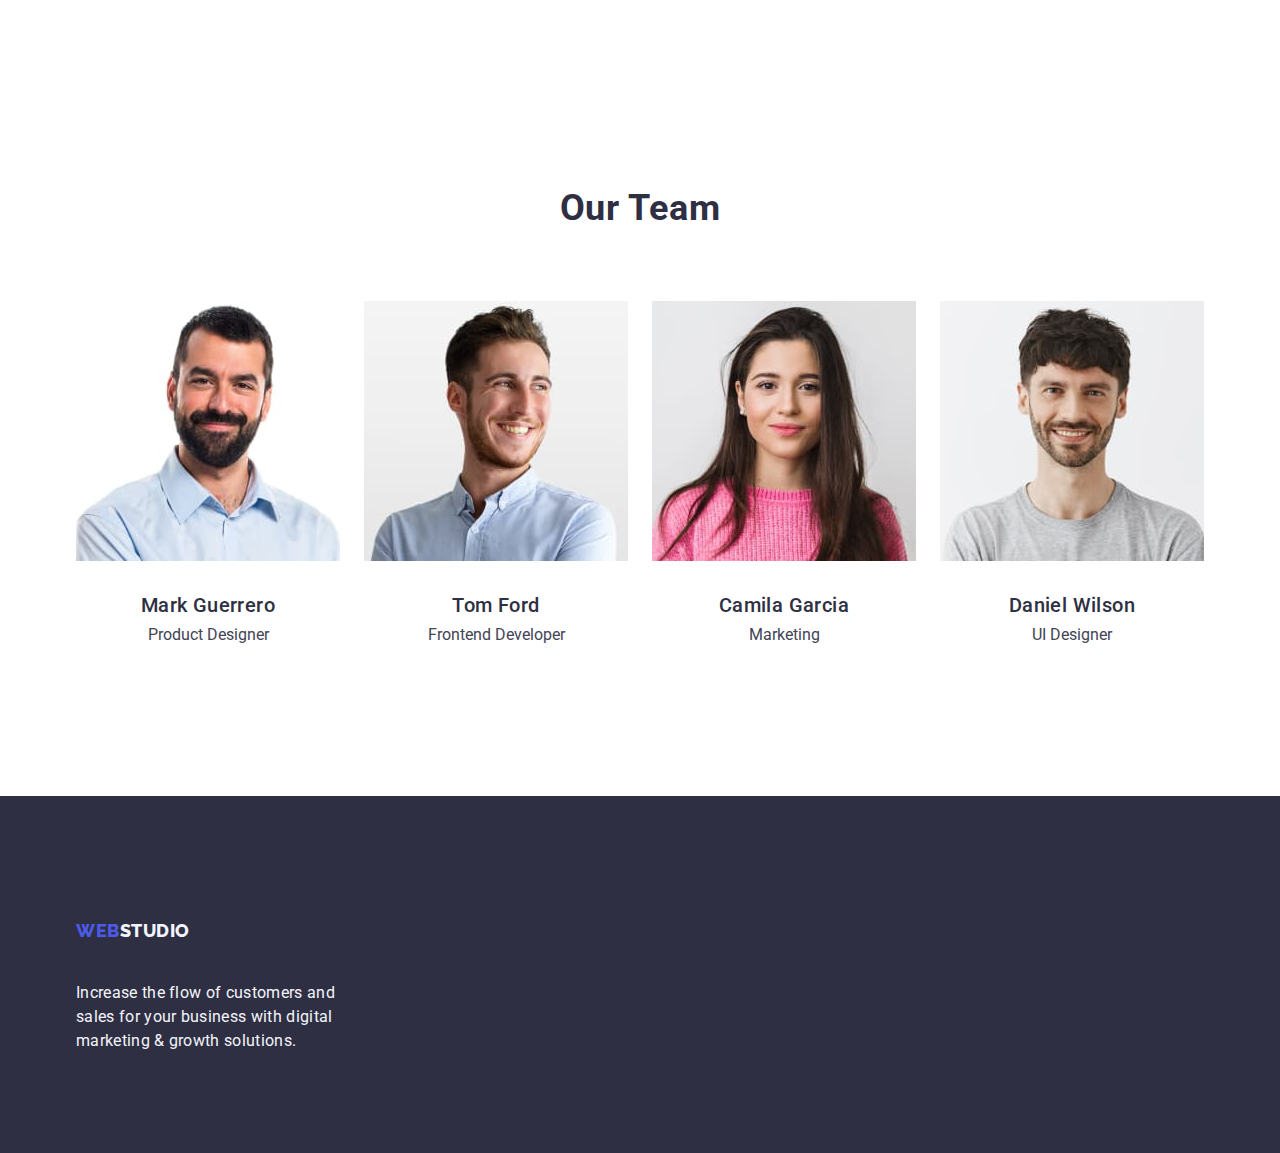
==== commit b219a918: "change class title h3" ====
--- a/index.html
+++ b/index.html
@@ -139,7 +139,7 @@
         </div>
       </section>
 
-      <section class="team-section all-section">
+      <section class="all-section">
         <div class="container">
           <h2 class="fontshtwo">Our Team</h2>
           <ul class="team-gallery-grid flex-grid">
@@ -151,7 +151,7 @@
                 height="260"
               />
               <div class="team-div-li-felx-grid">
-                <h3 class="fontshthre team-h3-div-li-flex-grid">
+                <h3 class="fontshthre team-h-div-li-flex-grid">
                   Mark Guerrero
                 </h3>
                 <p class="team-p-div-li-felx-grid">Product Designer</p>
@@ -165,7 +165,7 @@
                 height="260"
               />
               <div class="team-div-li-felx-grid">
-                <h3 class="fontshthre fonts_name_section-thre">Tom Ford</h3>
+                <h3 class="fontshthre team-h-div-li-flex-grid">Tom Ford</h3>
                 <p class="team-p-div-li-felx-grid">Frontend Developer</p>
               </div>
             </li>
@@ -177,7 +177,7 @@
                 height="260"
               />
               <div class="team-div-li-felx-grid">
-                <h3 class="fontshthre fonts_name_section-thre">
+                <h3 class="fontshthre team-h-div-li-flex-grid">
                   Camila Garcia
                 </h3>
                 <p class="team-p-div-li-felx-grid">Marketing</p>
@@ -191,7 +191,7 @@
                 height="260"
               />
               <div class="team-div-li-felx-grid">
-                <h3 class="fontshthre fonts_name_section-thre">
+                <h3 class="fontshthre team-h-div-li-flex-grid">
                   Daniel Wilson
                 </h3>
                 <p class="team-p-div-li-felx-grid">UI Designer</p>
--- a/css/styles.css
+++ b/css/styles.css
@@ -393,7 +393,7 @@
     gap: var(--gap);
 }
 .team-section{
-    padding-top: 0;
+    padding: 120px 0;
 }
 
 .team-gallery-flex-grid{
@@ -405,27 +405,28 @@
 
 }
 .flex-grid > li {
-    flex-basis: calc((100% - var(--gap-cont) * var(--gap))/var(--col-count));
+    width: calc((100% - var(--gap-cont) * var(--gap))/var(--col-count));
     border-radius: 0px 0px 4px 4px;
 }
+
 .team-li-flex-grid{
-    flex-basis: calc((100% - var(--gap-cont) * var(--gap))/var(--col-count));
+    width: calc((100% - var(--gap-cont) * var(--gap))/var(--col-count));
     border-radius: 0px 0px 4px 4px;
 }
-
 
 .team-div-li-felx-grid {
     padding: 32px 0px;
 
 }
+
 .team-h3-div-li-flex-grid {
     text-align: center;
     margin-bottom: 8px;
 }
+
 .team-p-div-li-felx-grid {
     text-align: center;
 }
-
 
 .visually-hidden:not(:focus):not(:active) {
     clip: rect(0 0 0 0);
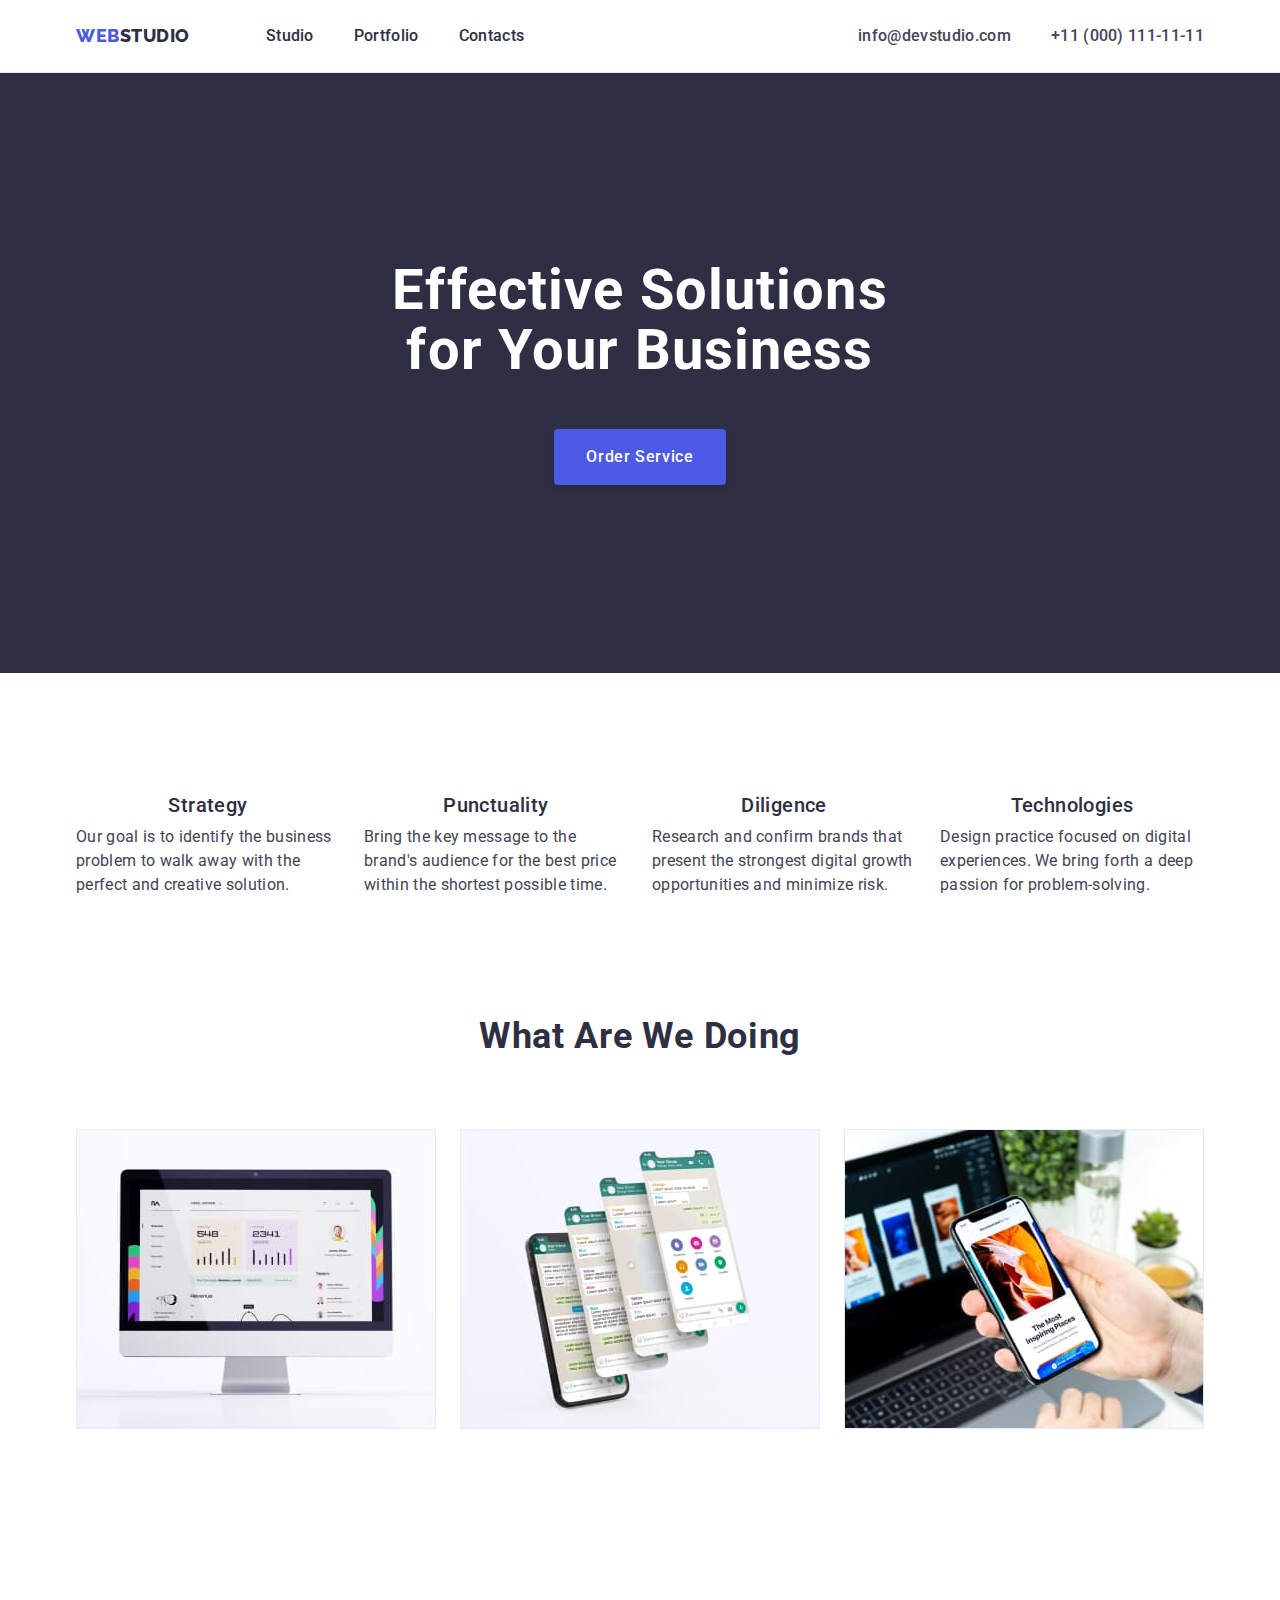
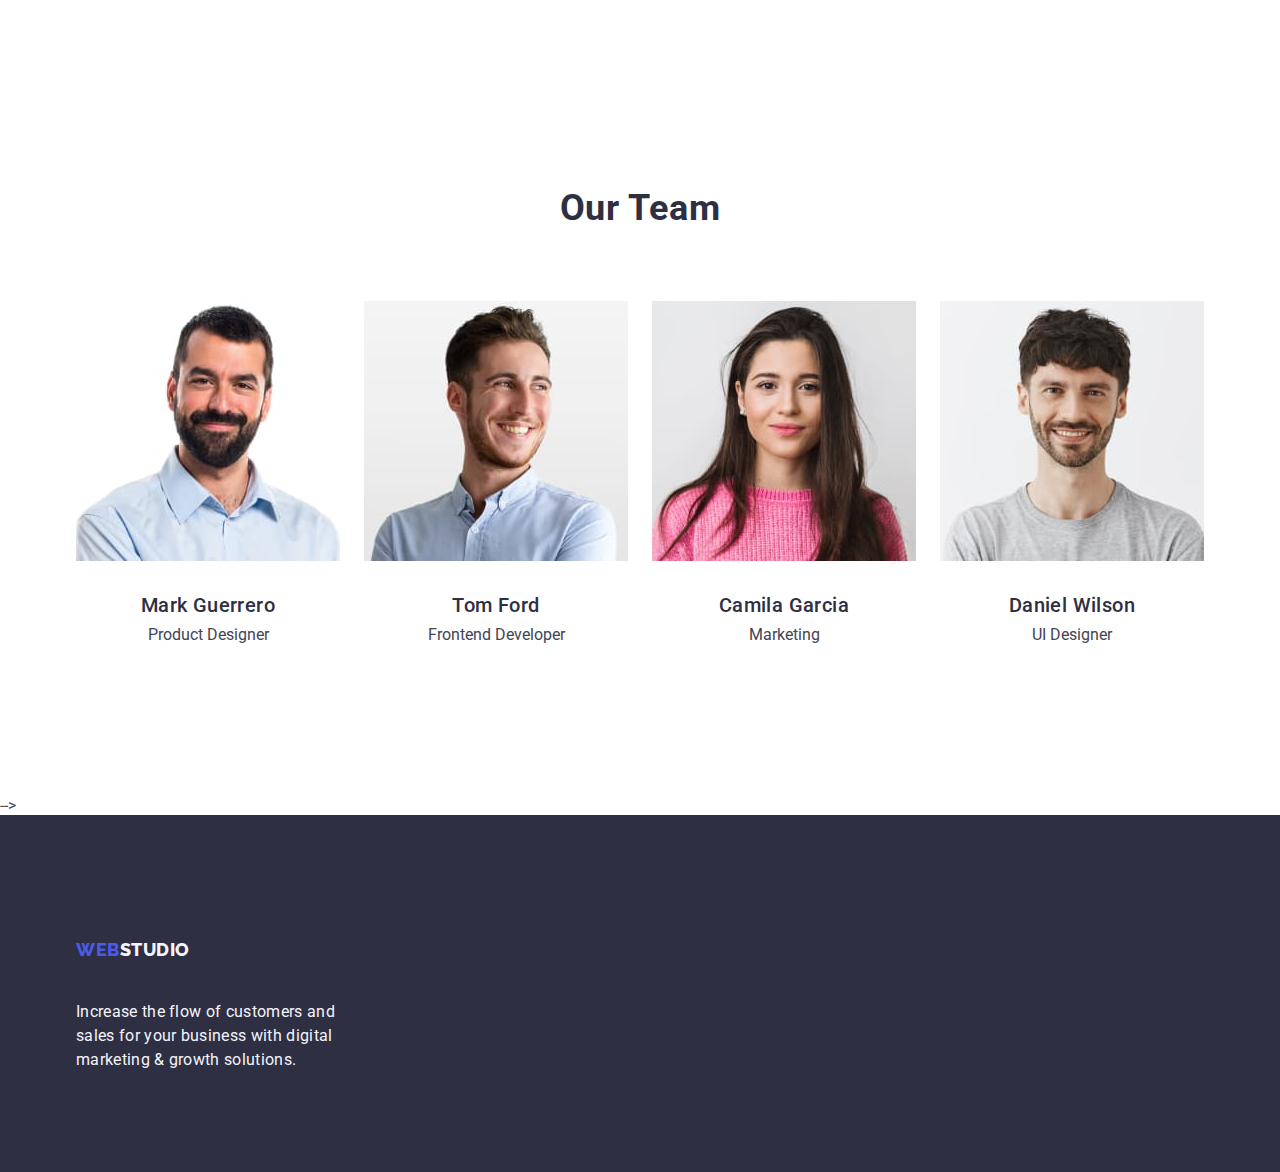
==== commit 742a7a73: "finisch version" ====
--- a/index.html
+++ b/index.html
@@ -70,9 +70,7 @@
       <!-- Section 1-->
       <section class="section-what-we-use">
         <div class="container all-section">
-          <div class="visually-hidden">
-            <h2>What we use</h2>
-          </div>
+          <h2 class="visually-hidden">What we use</h2>
           <ul class="list list-section-one-flex">
             <li class="li-what-we-use">
               <h3 class="fontshthre">Strategy</h3>
@@ -201,68 +199,6 @@
         </div>
       </section>
 
-      <!-- Section 3-->
-      <!-- <section class="section-team">
-        <div class="container all-section">
-          <h2 class="fontshtwo">Our Team</h2>
-          <ul class="list list-section-thre-flex">
-            <li class="li-section-team list-section-thre-flex">
-              <img
-                src="./images/mark.jpg"
-                alt="smiling dark-haired man with beard and mustache in blue shirt"
-                width="264"
-                height="260"
-              />
-              <div class="list-section-thre-flex-div">
-                <h3 class="fontshthre fonts_name_section-thre">
-                  Mark Guerrero
-                </h3>
-                <p class="p-in-sectio3">Product Designer</p>
-              </div>
-            </li>
-            <li class="li-section-team list-section-thre-flex">
-              <img
-                src="./images/tom.jpg"
-                alt="smiling brunette in a blue shirt"
-                width="264"
-                height="260"
-              />
-              <div class="list-section-thre-flex-div">
-                <h3 class="fontshthre fonts_name_section-thre">Tom Ford</h3>
-                <p class="p-font p-in-sectio3">Frontend Developer</p>
-              </div>
-            </li>
-            <li class="li-section-team list-section-thre-flex">
-              <img
-                src="./images/camila.jpg"
-                alt="brunette with long hair falling to her shoulders in a pink sweater"
-                width="264"
-                height="260"
-              />
-              <div class="list-section-thre-flex-div">
-                <h3 class="fontshthre fonts_name_section-thre">
-                  Camila Garcia
-                </h3>
-                <p class="p-font p-in-sectio3">Marketing</p>
-              </div>
-            </li>
-            <li class="li-section-team list-section-thre-flex">
-              <img
-                src="./images/daniel.jpg"
-                alt="a dark-haired man with facial hair in a gray T-shirt"
-                width="264"
-                height="260"
-              />
-              <div class="list-section-thre-flex-div">
-                <h3 class="fontshthre fonts_name_section-thre">
-                  Daniel Wilson
-                </h3>
-                <p class="p-font p-in-sectio3">UI Designer</p>
-              </div>
-            </li>
-          </ul>
-        </div>
-      </section>
     --></main>
     <footer class="fooster-parameters">
       <!--LOGO-->
--- a/css/styles.css
+++ b/css/styles.css
@@ -136,14 +136,25 @@
     color: var(--color-buttons-text);
     background-color: var(--color-active-buttons-background);
     box-shadow: 0px 4px 4px 0px rgba(0, 0, 0, 0.15);
+    border: 1px solid transparent;
 }
 
 .filters-flex{
     display:flex;
     gap:24px;
     justify-content: center;
-    padding-bottom: 72px;
-}
+     margin-bottom: 72px;
+}
+.flex-grid {
+    --col-count: 3;
+    --gap-cont: calc(var(--col-count)-1);
+    --gap: 24px;
+
+    display: flex;
+    flex-wrap: wrap;
+    gap: var(--gap);
+}
+
 
 .fontshone {
     color: var(--color-buttons-text);
@@ -194,7 +205,7 @@
     height: 72px;
     align-items: center;
     justify-content: space-between;
-    gap: 332px;
+    gap: auto;
     background: var(--color-white-background, #FFF);
 }
 /*
@@ -238,7 +249,9 @@
     list-style-type: none;
 }
 .list-card{
+    width: calc((100% - 48px) / 3);
     border: 1px solid var(--color-accent, #E7E9FC);
+
 }
 
 .list-font {
@@ -261,8 +274,22 @@
     gap: 24px;
     flex-wrap: wrap;
     justify-content: center;
-
-}
+    margin-bottom: 48px;
+    row-gap: 48px;
+    
+
+}
+
+.list-link-div-portfolio-flex{
+    padding: 32px 16px;
+    border: 1px solid #e7e9fc;
+    border-top: none;
+    margin-bottom: 8px;
+   
+
+}
+
+
 
 .list-section-one-flex{
     display: flex;
@@ -352,12 +379,51 @@
     line-height: 1.5;
     letter-spacing: 0.02em;
 }
-
+/*
 .p-in-card{
     padding-bottom: 32px;
     text-align: center;
-}
-
+}*/
+
+.portfolio-filters{
+    padding-top: 96px;
+    padding-bottom: 120px;
+    
+}
+.portfolio-gallery-grid{
+    --col-cont: 3;
+    width: 100%;
+    max-width: 100%;
+    height: auto;
+    row-gap: 48px;
+    list-style-type: none;
+
+}
+
+
+.portfolio-li-flex-grid{
+    width: calc((100% - 48px) / 3);
+}
+
+.portfolio-list-link-flex-grid{
+    text-decoration: none;
+    
+}
+
+.portfolio-list-link-div-flex-grid{
+    padding: 32px 16px;
+    border: 1px solid #e7e9fc;
+    border-top: none;
+    margin-bottom: 8px;
+
+}
+
+.portfolio-list-link-div-h-flex-gird{
+    text-align: center;
+}
+.portfolio-list-link-div-p-flex-gird{
+    text-align: center;
+}
 /*
 .p-in-sectio3{
     color: var(--color-text);
@@ -383,15 +449,7 @@
 .section-what-we-use{
     padding: 120px 0;
 }
-.flex-grid {
-    --col-count: 3;
-    --gap-cont: calc(var(--col-count)-1);
-    --gap: 24px;
-
-    display: flex;
-    flex-wrap: wrap;
-    gap: var(--gap);
-}
+
 .team-section{
     padding: 120px 0;
 }
@@ -404,13 +462,9 @@
 
 
 }
-.flex-grid > li {
-    width: calc((100% - var(--gap-cont) * var(--gap))/var(--col-count));
-    border-radius: 0px 0px 4px 4px;
-}
 
 .team-li-flex-grid{
-    width: calc((100% - var(--gap-cont) * var(--gap))/var(--col-count));
+    width: calc((100% - 72px) / 4);
     border-radius: 0px 0px 4px 4px;
 }
 
@@ -426,36 +480,40 @@
 
 .team-p-div-li-felx-grid {
     text-align: center;
-}
-
-.visually-hidden:not(:focus):not(:active) {
+    
+}
+
+.visually-hidden {
+    position: absolute;
+    width: 1px;
+    height: 1px;
+    margin: -1px;
+    border: 0;
+    padding: 0;
+    white-space: nowrap;
+    clip-path: inset(100%);
     clip: rect(0 0 0 0);
-    clip-path: inset(100%);
-    height: 1px;
     overflow: hidden;
-    position: absolute;
-    white-space: nowrap;
-    width: 1px;
-}
-
-
-
-
-
-
-
-
-
-
-
-
-
-
-
-
-
-
-
-
-
-
+}
+
+
+
+
+
+
+
+
+
+
+
+
+
+
+
+
+
+
+
+
+
+
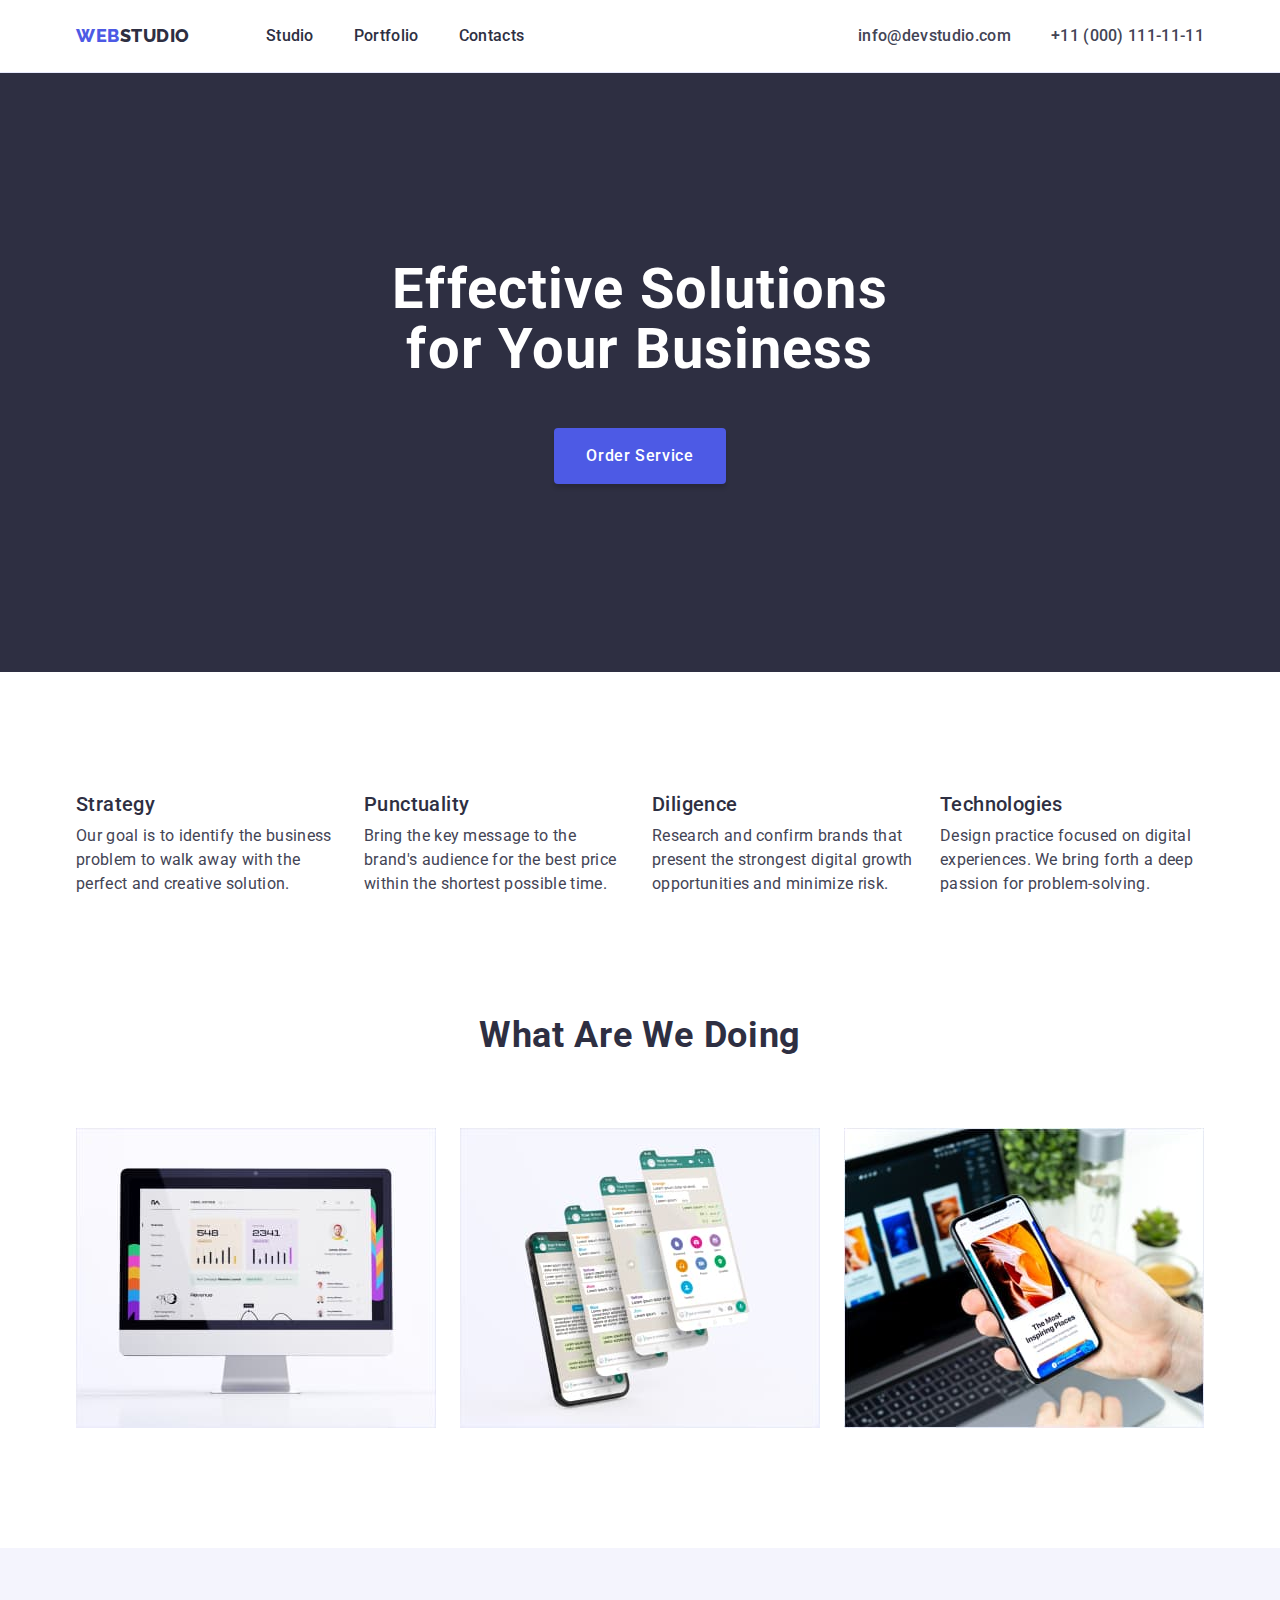
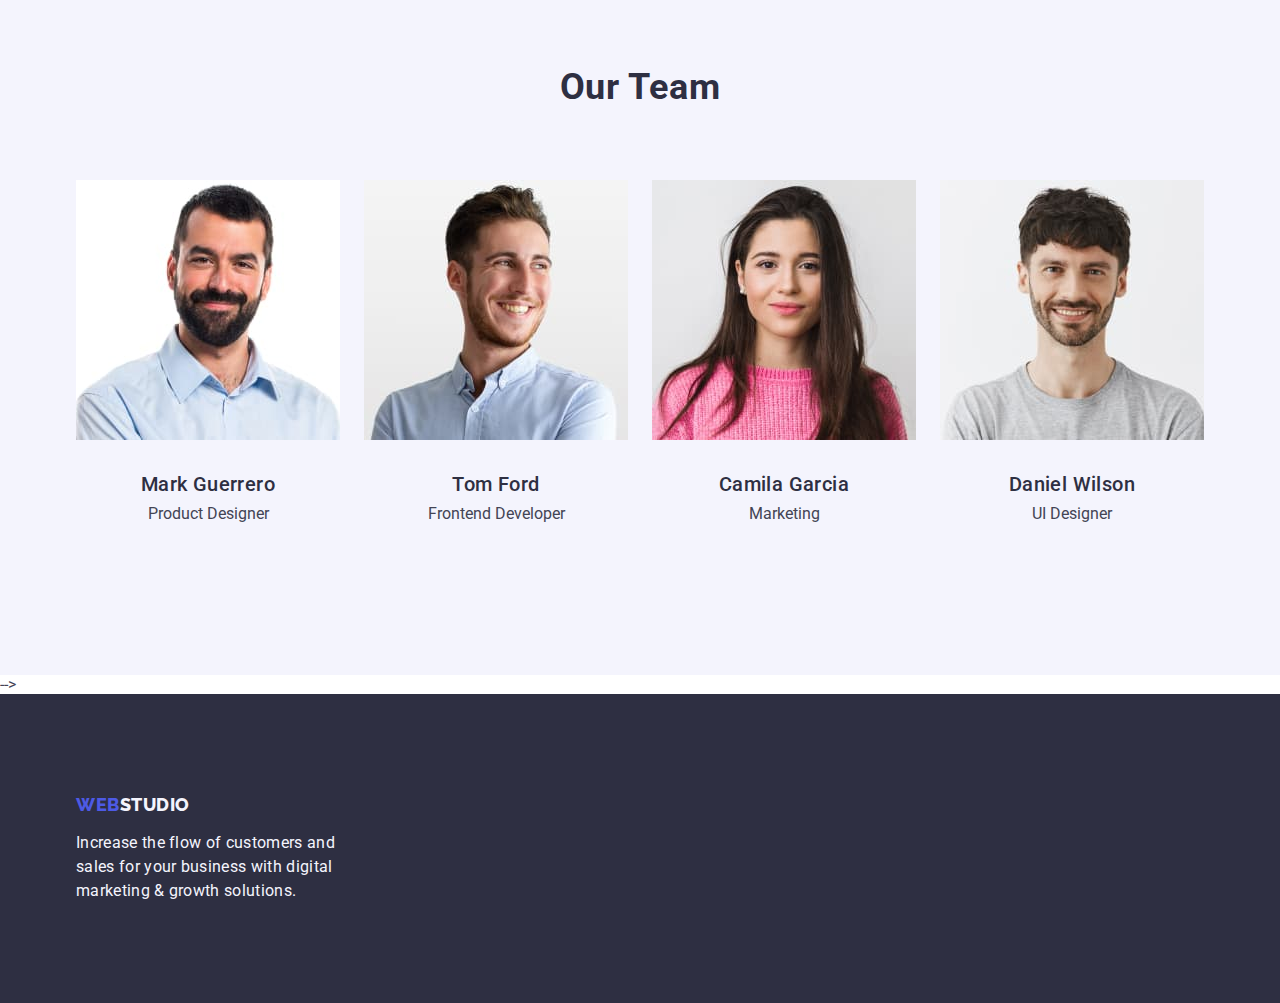
==== commit 9eb15c25: "corrections after checking" ====
--- a/index.html
+++ b/index.html
@@ -137,7 +137,7 @@
         </div>
       </section>
 
-      <section class="all-section">
+      <section class="all-section team-section">
         <div class="container">
           <h2 class="fontshtwo">Our Team</h2>
           <ul class="team-gallery-grid flex-grid">
--- a/css/styles.css
+++ b/css/styles.css
@@ -89,11 +89,8 @@
     box-shadow: 0px 4px 4px 0px rgba(0, 0, 0, 0.15);
     margin: 48px auto 0 auto;
     cursor: pointer;
-
-
-    
-}
-
+  
+}
 .contacts-telephone-mail {
     font-weight: 500;
     font-size: 16px;
@@ -165,8 +162,6 @@
     letter-spacing: 0.02em;
     max-width: 496px;
     margin: auto;
-    
-
 }
 
 .fontshtwo {
@@ -186,10 +181,9 @@
     letter-spacing: 0.02em;
     color: var(--color-dark);
     margin-bottom: 8px;
-    text-align: center;
+    
 }
 .fonts-in-title-card{
-   /* padding-top: 32px;*/
     text-align: center;
 }
 
@@ -198,7 +192,8 @@
     padding: 100px 0;
 }
 .header{
-    border-bottom: 1px solid var(--color-accent, #E7E9FC);
+    outline: 1px solid var(--color-accent, #E7E9FC);;
+    
 }
 .header-div{
     display: flex;
@@ -208,10 +203,6 @@
     gap: auto;
     background: var(--color-white-background, #FFF);
 }
-/*
-.li-section-team {
-    background-color: var(--color-white-background);
-}*/
 
 .li-what-we-use {
     font-size: 16px;
@@ -286,15 +277,11 @@
     border-top: none;
     margin-bottom: 8px;
    
-
-}
-
-
+}
 
 .list-section-one-flex{
     display: flex;
     justify-content: space-between;
-    padding-bottom: 0;
     gap:24px;
 
 }
@@ -303,30 +290,7 @@
     display: flex;
     gap:24px;
     justify-content: center; 
-    padding-bottom: 120px;
-}
-/*
-.list-section-thre-flex{
-    display: flex;
-    width: calc((100% - 72px) / 4);
-    gap: 24px;
-    justify-content: center;
-    
-}*/
-/*
-.list-section-thre-flex-div{
-    padding: 32px 0;
-
-}*/
-
-/*
-.list-section-thre-item-flex{
-    display: block;
-    border-radius: 0px 0px 4px 4px;
-    background: var(--color-white-background);
-    box-shadow: 0px 2px 1px 0px rgba(46, 47, 66, 0.08), 0px 1px 1px 0px rgba(46, 47, 66, 0.16), 0px 1px 6px 0px rgba(46, 47, 66, 0.08);
-   }*/
-
+}
 .logo {
     font-family: 'Raleway', sans-serif;
     font-size: 18px;
@@ -338,8 +302,6 @@
     display: inline-block;
     color: var(--color-primary-brand);
     margin-right: 76px;
-    padding: 24px 0;
-
 
 }
 
@@ -363,7 +325,6 @@
     align-items: center;
     justify-content: space-between;
     padding: 24px 0;
-    /*gap: 76px;*/
 }
 
 
@@ -379,11 +340,6 @@
     line-height: 1.5;
     letter-spacing: 0.02em;
 }
-/*
-.p-in-card{
-    padding-bottom: 32px;
-    text-align: center;
-}*/
 
 .portfolio-filters{
     padding-top: 96px;
@@ -400,7 +356,6 @@
 
 }
 
-
 .portfolio-li-flex-grid{
     width: calc((100% - 48px) / 3);
 }
@@ -409,7 +364,6 @@
     text-decoration: none;
     
 }
-
 .portfolio-list-link-div-flex-grid{
     padding: 32px 16px;
     border: 1px solid #e7e9fc;
@@ -419,19 +373,11 @@
 }
 
 .portfolio-list-link-div-h-flex-gird{
-    text-align: center;
+    
 }
 .portfolio-list-link-div-p-flex-gird{
-    text-align: center;
-}
-/*
-.p-in-sectio3{
-    color: var(--color-text);
-    line-height: 1.5;
-    letter-spacing: 0.02em;
-    text-align: center;
-}
-*/
+    
+}
 
 .section-hero {
      background-color: var(--color-dark);
@@ -451,7 +397,8 @@
 }
 
 .team-section{
-    padding: 120px 0;
+    background-color: var(--color-light);
+
 }
 
 .team-gallery-flex-grid{
@@ -460,7 +407,6 @@
     max-width: 100%;
     height: auto;
 
-
 }
 
 .team-li-flex-grid{
@@ -473,7 +419,7 @@
 
 }
 
-.team-h3-div-li-flex-grid {
+.team-h-div-li-flex-grid {
     text-align: center;
     margin-bottom: 8px;
 }
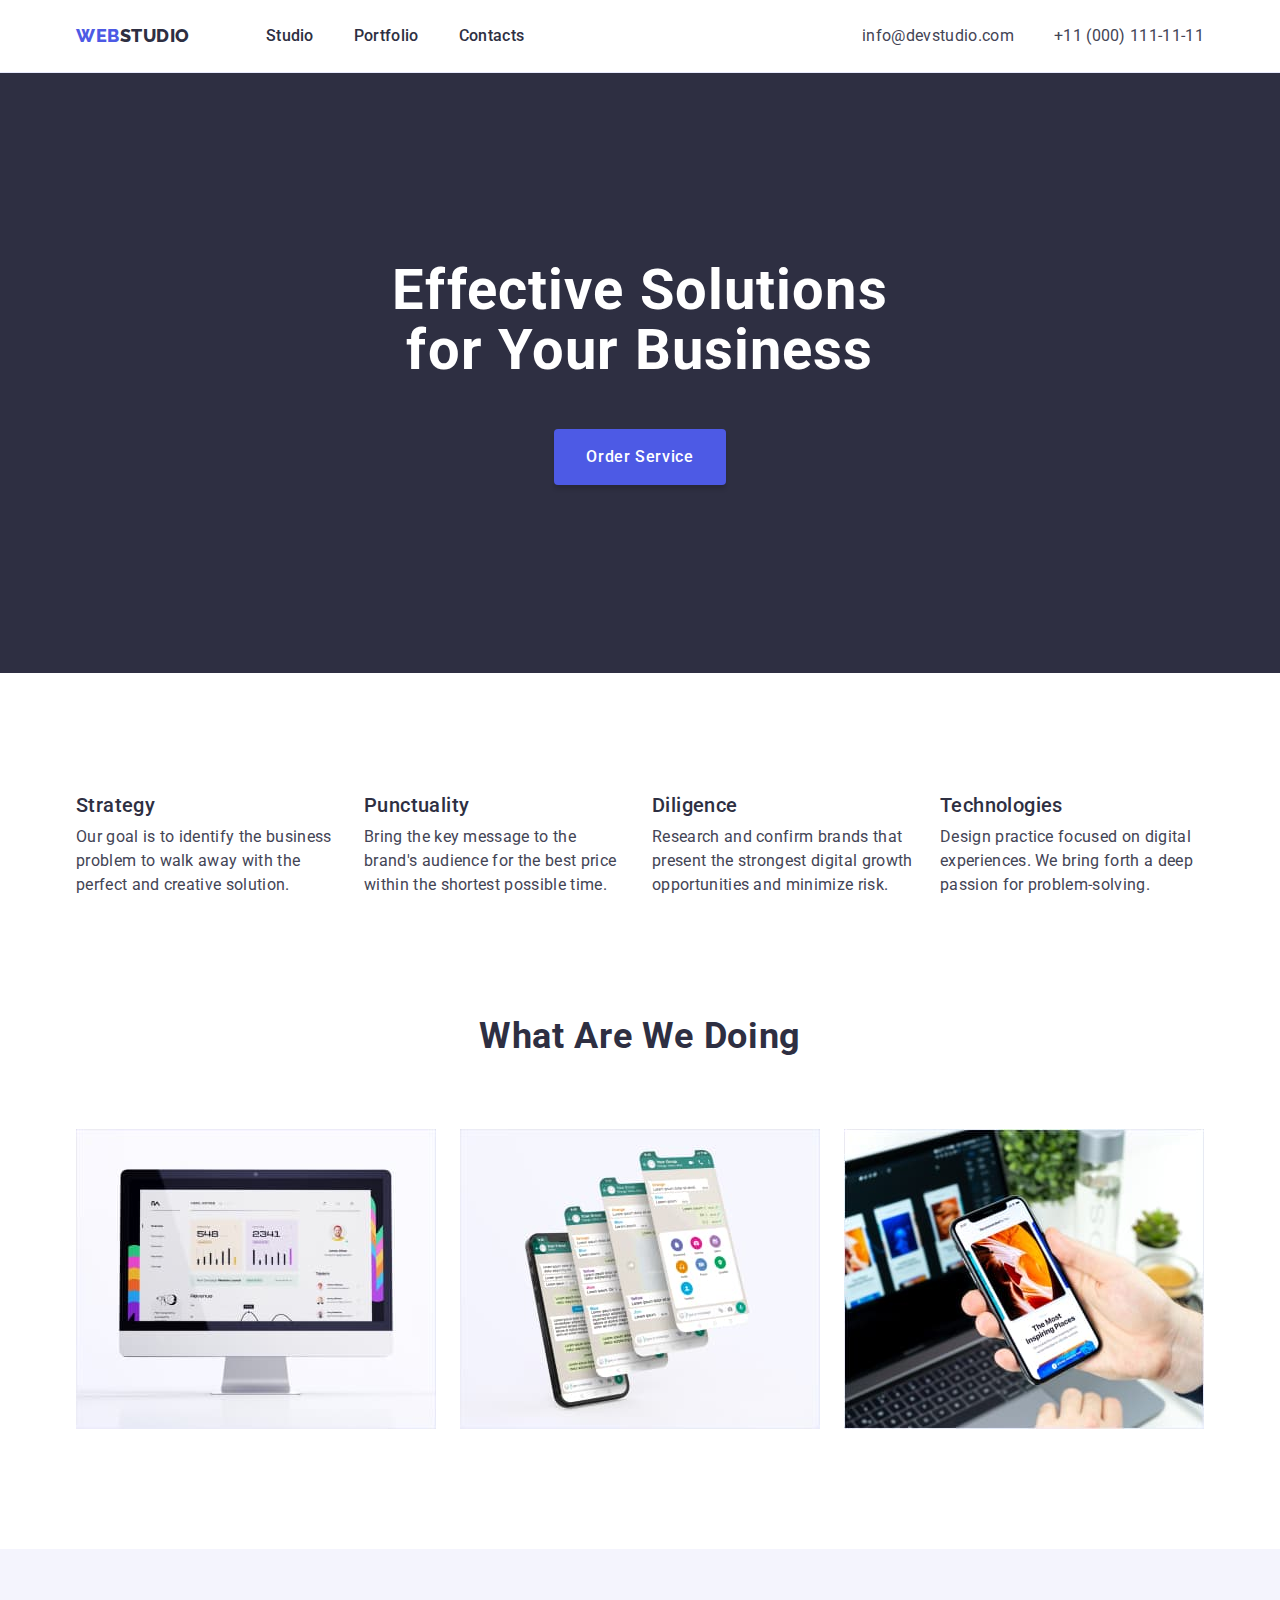
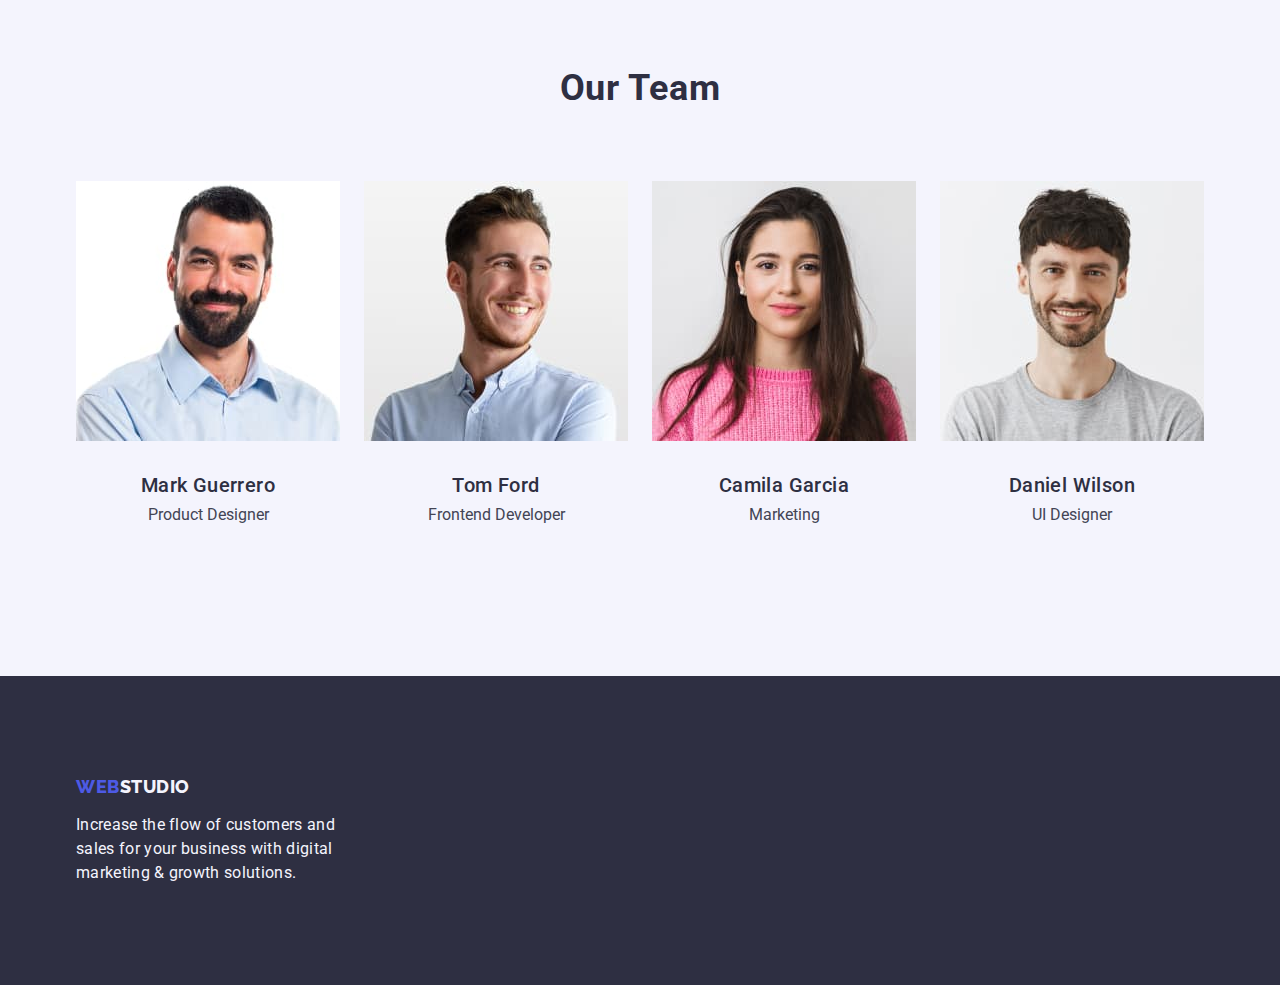
==== commit a24a571b: "final corrections" ====
--- a/index.html
+++ b/index.html
@@ -198,8 +198,7 @@
           </ul>
         </div>
       </section>
-
-    --></main>
+    </main>
     <footer class="fooster-parameters">
       <!--LOGO-->
       <div class="container all-section">
--- a/css/styles.css
+++ b/css/styles.css
@@ -192,7 +192,7 @@
     padding: 100px 0;
 }
 .header{
-    outline: 1px solid var(--color-accent, #E7E9FC);;
+    border-bottom: 1px solid var(--color-accent);
     
 }
 .header-div{
@@ -221,17 +221,22 @@
     
 }
 .link-font {
-    font-weight: 500;
     font-size: 16px;
     line-height: 1.5;
     letter-spacing: 0.02em;
     color: var(--color-tel-and-mail);
 }
+
+
+
 
 .link-font:focus,
 .link-font:hover {
     color: var(--color-hover-tel-and-mail);
 }
+
+
+
 .link-footer{
     text-decoration: none;
     margin-bottom: 16px;
@@ -368,7 +373,7 @@
     padding: 32px 16px;
     border: 1px solid #e7e9fc;
     border-top: none;
-    margin-bottom: 8px;
+    background: var(--color-white-background, #FFF);
 
 }
 
@@ -414,12 +419,12 @@
     border-radius: 0px 0px 4px 4px;
 }
 
-.team-div-li-felx-grid {
+.team-div-li-felx-grid{
     padding: 32px 0px;
 
 }
 
-.team-h-div-li-flex-grid {
+.team-h-div-li-flex-grid{
     text-align: center;
     margin-bottom: 8px;
 }
